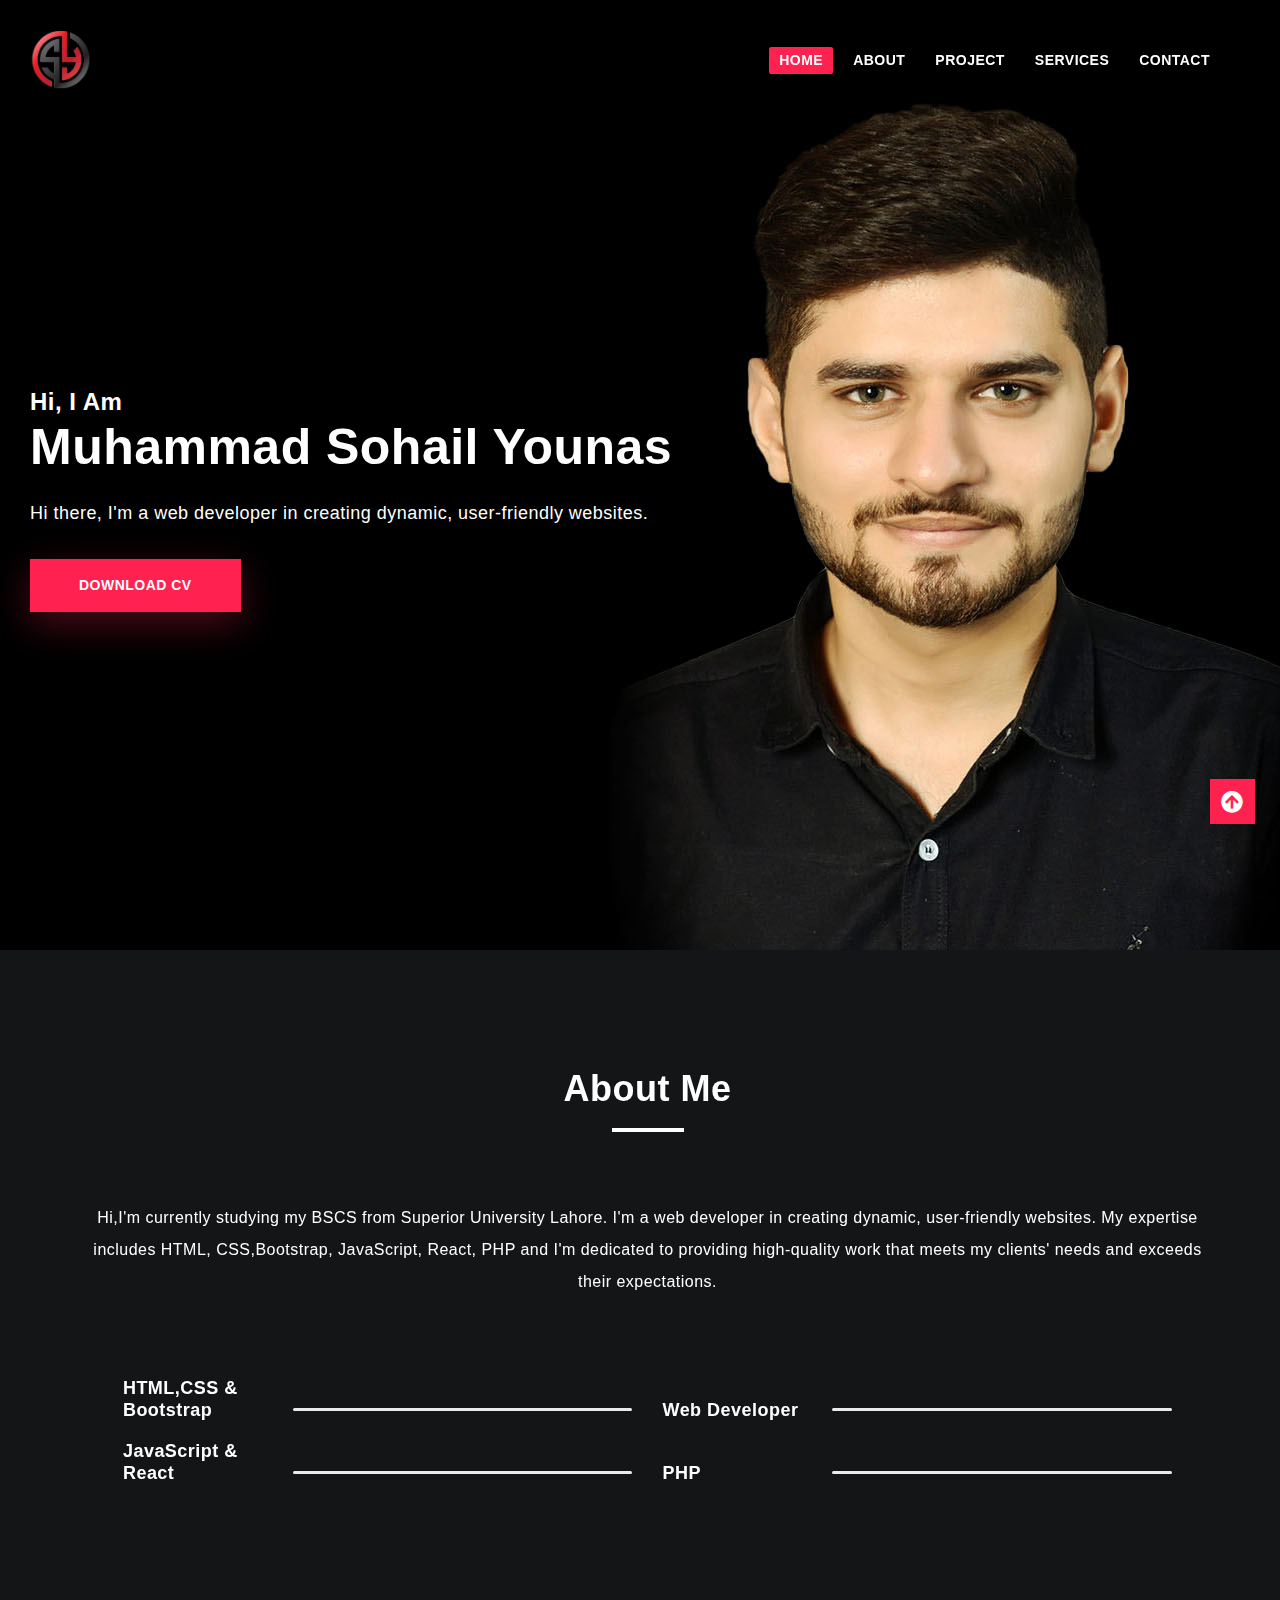
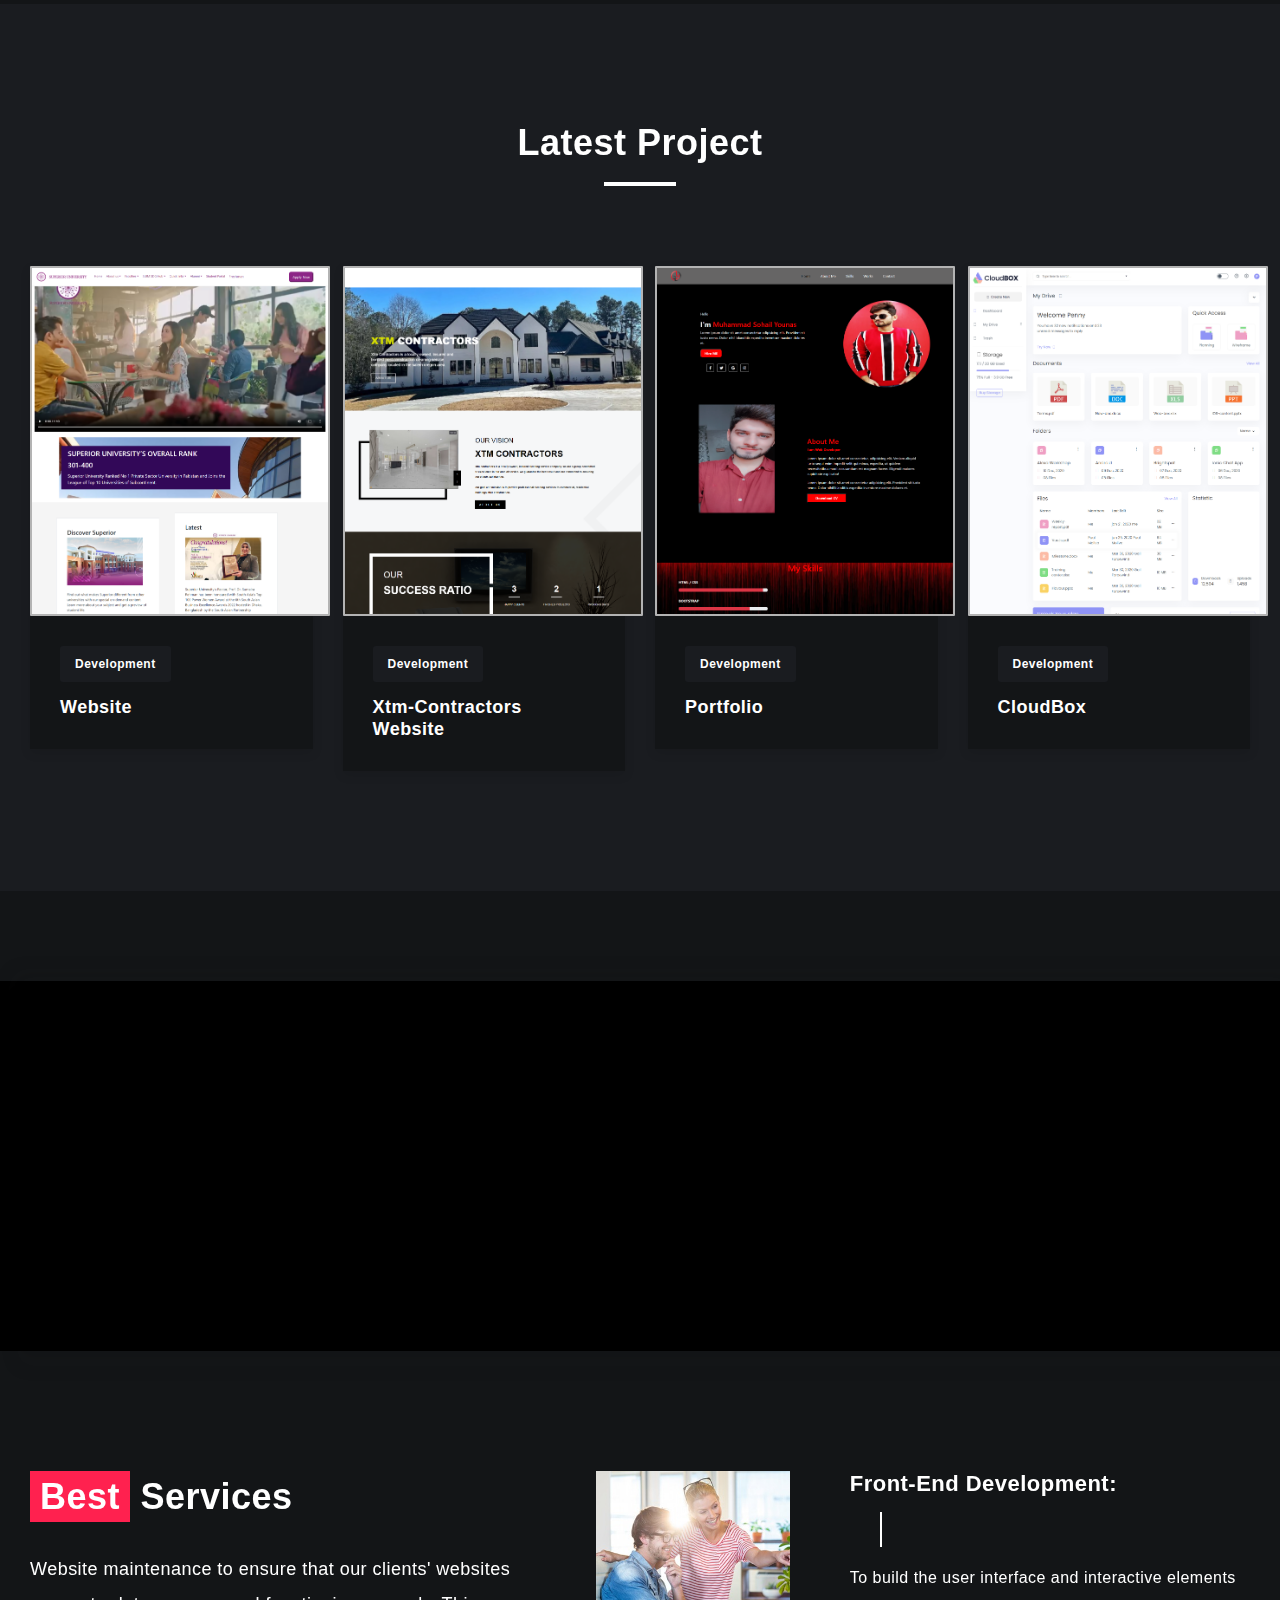
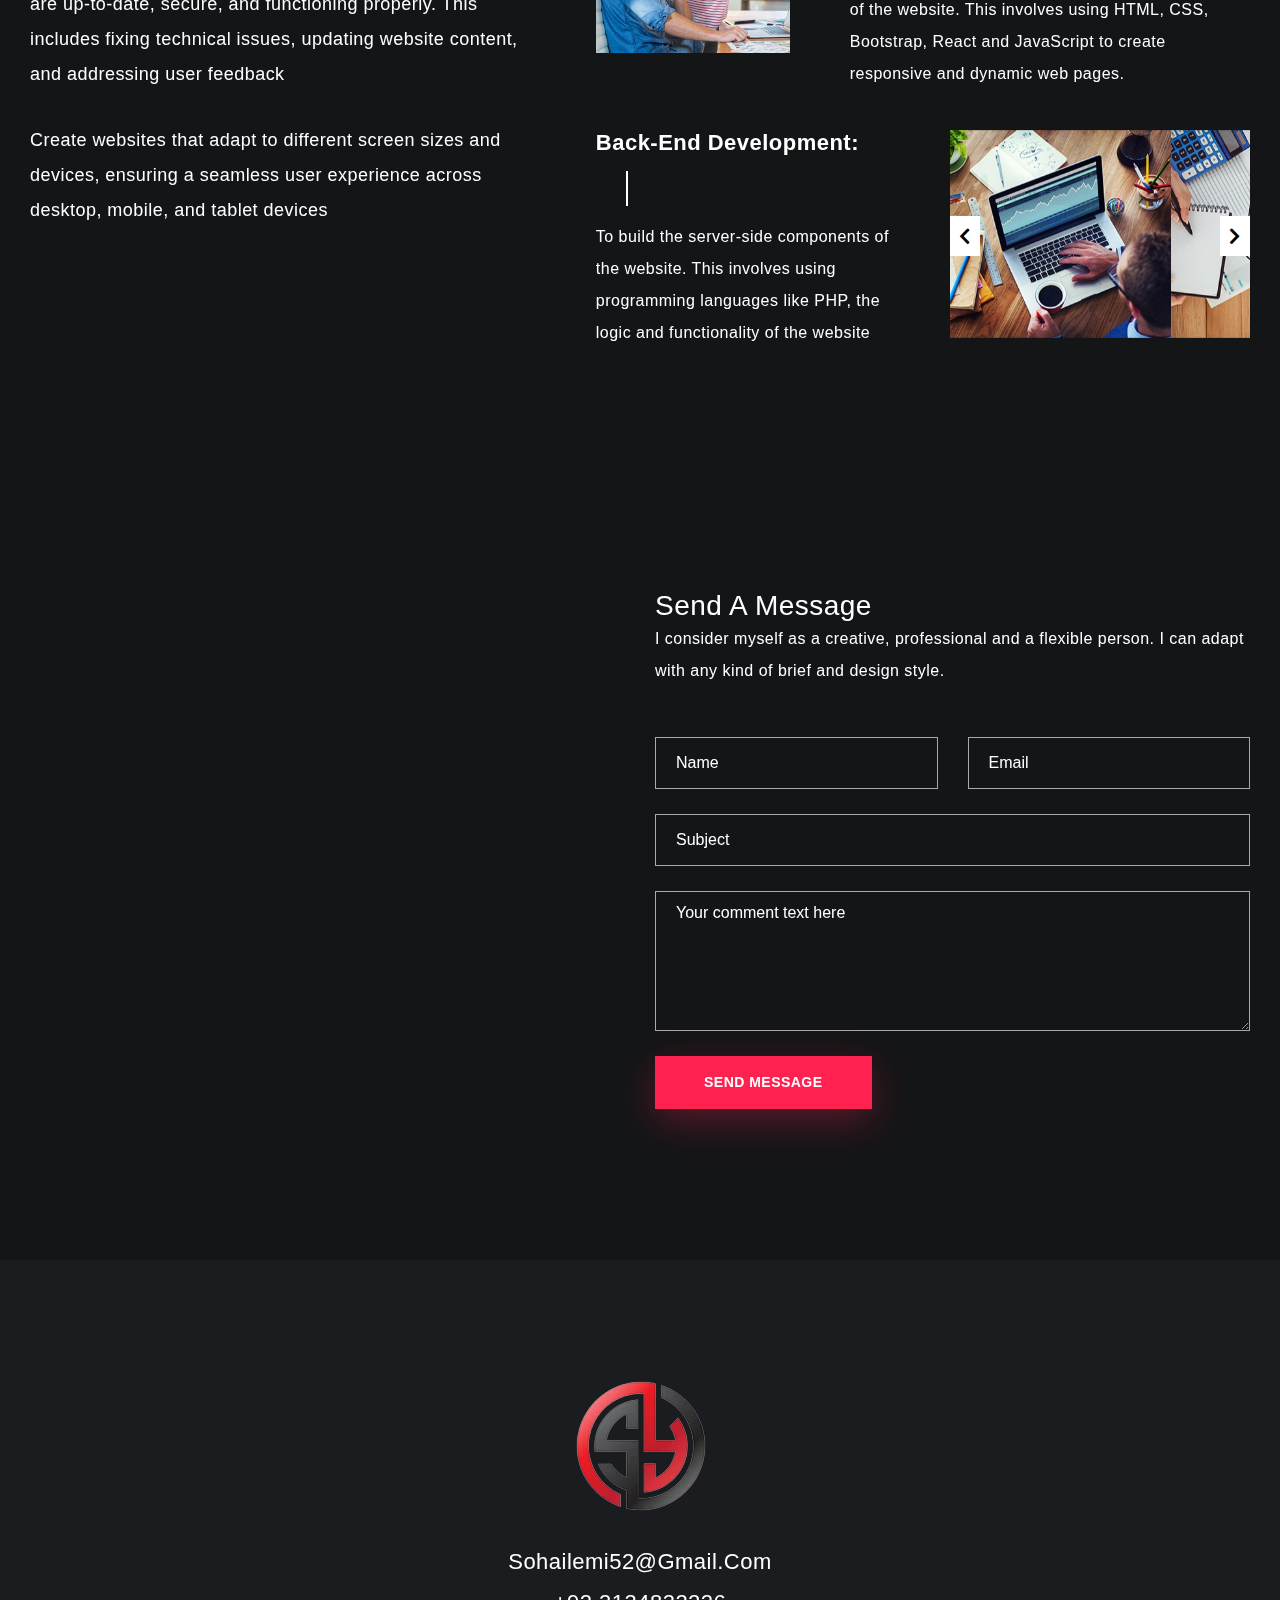
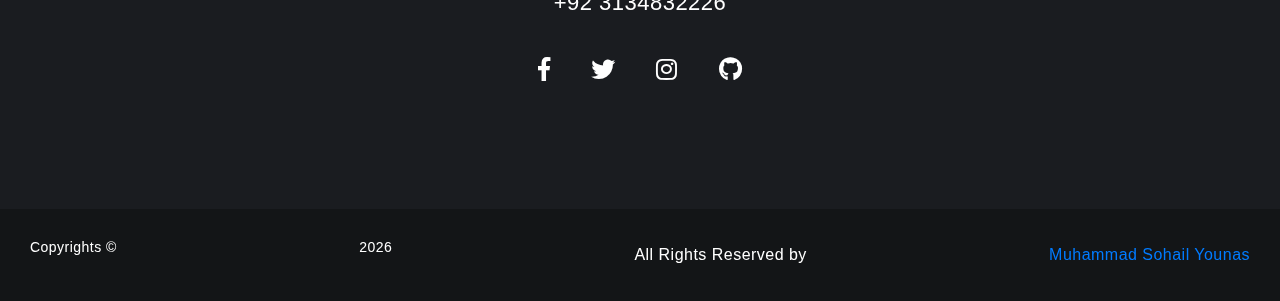
==== index.html @ c234af9c "Sohail" ====
<!DOCTYPE html>
<html lang="en">


<!-- Mirrored from regaltheme.com/tf/onepage/raza/raza/index.html by HTTrack Website Copier/3.x [XR&CO'2014], Sat, 25 Mar 2023 16:17:03 GMT -->

<head>
    <meta charset="UTF-8">
    <meta http-equiv="X-UA-Compatible" content="IE=edge">
    <title>Muhammad Sohail Younas</title>
    <meta name="author" content="iThemesLab">
    <meta name="description" content="">
    <meta name="viewport" content="width=device-width, initial-scale=1, shrink-to-fit=no">
    <!-- Favicons -->
    <link rel="shortcut icon" href="assets/favicon/logo3.png">
    <link rel="apple-touch-icon" href="assets/favicon/apple-icon-57x57.png">
    <link rel="apple-touch-icon" sizes="72x72" href="assets/favicon/apple-icon-72x72.png">
    <link rel="apple-touch-icon" sizes="114x114" href="assets/favicon/apple-icon-114x114.png">
    <link rel="apple-touch-icon" sizes="144x144" href="assets/favicon/apple-icon-144x144.png">

    <!--Bootstrap Css-->
    <link rel="stylesheet" href="assets/css/vendor/bootstrap.min.css">
    <!--Font-Awesome Css-->
    <link rel="stylesheet" href="assets/css/vendor/fontawesome-all.min.css">
    <!--Owl-Carousel Css-->
    <link rel="stylesheet" href="assets/css/vendor/owl.carousel.min.css">
    <!--Owl-Carousel Css-->
    <link rel="stylesheet" href="assets/css/vendor/venobox.css">
    <!--Animate Css-->
    <link rel="stylesheet" href="assets/css/vendor/animate.css">
    <!--Style Css-->
    <link rel="stylesheet" href="assets/css/style.css">

</head>

<body class="dark">

    <!-- preloader -->
    <div class="preloader">
        <div class='loader'>
            <div class='loader--dot'></div>
            <div class='loader--dot'></div>
            <div class='loader--dot'></div>
            <div class='loader--dot'></div>
            <div class='loader--dot'></div>
            <div class='loader--dot'></div>
            <div class='loader--text'></div>
        </div>
    </div>
    <!-- preloader -->

    <!--main-container-->
    <div class="main-container">

        <!-- /.header start -->
        <header class="header sticky-header">
            <div class="container container-wide">
                <div class="row">
                    <div class="d-flex flex-wrap align-items-center col-lg-12">

                        <div class="header-logo mr-auto order-1">
                            <a href="index.html"><img src="assets/images/logo/logo3.png" alt="emplate logo"></a>
                        </div>

                        <!-- <ul class="header-social header-social-2 order-2 order-lg-3">
                            <li><a href="#"><i class="fab fa-facebook-f"></i></a></li>
                            <li><a href="#"><i class="fab fa-behance"></i></a></li>
                            <li><a href="#"><i class="fab fa-twitter"></i></a></li>
                            <li><a href="#"><i class="fab fa-dribbble"></i></a></li>
                        </ul> -->

                        <nav class="main-nav order-3 order-lg-2">
                            <button class="mobile-nav-toggle d-block d-lg-none"><span>mobile toggle</span></button>
                            <ul>
                                <li><a href="#hero">Home</a></li>
                                <li><a href="#about">about</a></li>
                                <li><a href="#project">project</a></li>
                                <li><a href="#service">services</a></li>
                                <!-- <li><a href="#blog">blog</a></li> -->
                                <li><a href="#contact">contact</a></li>
                            </ul>
                        </nav>

                    </div>
                </div>
                <!--row end-->
            </div>
            <!-- container end -->
        </header>
        <!--header end-->

        <!--slider start-->
        <div id="hero" class="hero-section hero-section-two">
            <div class="container container-wide">
                <div class="hero-content-two">
                    <div class="hero-content-two-inner">
                        <h4>hi, i am</h4>
                        <h2 class="mb-20">Muhammad Sohail Younas</h2>
                        <p>Hi there, I'm a web developer in creating dynamic, user-friendly websites.</p>
                        <div class="btn-group">
                            <a class="btn" href="CV.pdf" title="" <i class="fa fa-download" download></i>Download CV</a>
                        </div>
                    </div>
                </div>
            </div>
        </div>
        <!--slider end-->

        <!-- progress section start -->
        <div id="about" class="about-section section-padding">
            <div class="container">
                <div class="row">
                    <div class="col-lg-12">
                        <div class="section-title-two center mb-50">
                            <div class="section-title-two-inner center">
                                <h3>about me</h3>
                                <hr>
                            </div>
                            <p class="mt-70 col-lg-11">Hi,I'm currently studying my BSCS from Superior University
                                Lahore. I'm a web developer in creating dynamic, user-friendly websites. My expertise
                                includes HTML, CSS,Bootstrap, JavaScript, React, PHP and I'm dedicated to providing high-quality work
                                that meets my clients' needs and exceeds their expectations.</p>
                        </div>
                    </div> <!-- col end -->
                </div><!--  row end -->
                <div class="row">
                    <div class="col-sm-12 offset-lg-1 col-lg-10">
                        <div class="progress-wrapper progress-wrapper-two row">
                            <div class="progress-block col-lg-6 col-12">
                                <h4 class="progress-header-title">HTML,CSS & Bootstrap</h4>
                                <div class="progress-item">
                                    <div class="progress">
                                        <div class="progress-bar wow fadeInLeftBig" role="progressbar"
                                            style="width: 95%;" data-wow-duration="1s" data-wow-delay="0.4s"
                                            aria-valuenow="95" aria-valuemin="0" aria-valuemax="100">
                                            <div class="percent-box"><span class="percentage"></span></div>
                                        </div>
                                    </div>
                                </div>
                            </div>
                            <div class="progress-block col-lg-6 col-12">
                                <h4 class="progress-header-title">web developer</h4>
                                <div class="progress-item">
                                    <div class="progress">
                                        <div class="progress-bar wow fadeInLeftBig" role="progressbar"
                                            style="width: 80%;" data-wow-duration="1s" data-wow-delay="0.4s"
                                            aria-valuenow="80" aria-valuemin="0" aria-valuemax="100">
                                            <div class="percent-box"><span class="percentage"></span></div>
                                        </div>
                                    </div>
                                </div>
                            </div>
                            <div class="progress-block col-lg-6 col-12">
                                <h4 class="progress-header-title">JavaScript & React </h4>
                                <div class="progress-item">
                                    <div class="progress">
                                        <div class="progress-bar wow fadeInLeftBig" role="progressbar"
                                            style="width: 75%;" data-wow-duration="1s" data-wow-delay="0.4s"
                                            aria-valuenow="75" aria-valuemin="0" aria-valuemax="100">
                                            <div class="percent-box"><span class="percentage"></span></div>
                                        </div>
                                    </div>
                                </div>
                            </div>
                            <div class="progress-block col-lg-6 col-12">
                                <h4 class="progress-header-title">PHP </h4>
                                <div class="progress-item">
                                    <div class="progress">
                                        <div class="progress-bar wow fadeInLeftBig" role="progressbar"
                                            style="width: 85%;" data-wow-duration="1s" data-wow-delay="0.4s"
                                            aria-valuenow="85" aria-valuemin="0" aria-valuemax="100">
                                            <div class="percent-box"><span class="percentage"></span></div>
                                        </div>
                                    </div>
                                </div>
                            </div>
                        </div>
                    </div> <!-- col end -->
                </div><!-- row end -->
            </div><!--  container end -->
        </div>
        <!-- progress section end -->

        <!-- project section start -->
        <div id="project" class="project-section section-padding bg-gray">
            <div class="container container-wide">
                <div class="row">
                    <div class="col-lg-12">
                        <div class="section-title-two center mb-80">
                            <div class="section-title-two-inner center">
                                <h3>latest project</h3>
                                <hr>
                            </div>
                        </div>
                    </div>
                    <!-- col end -->
                </div>
                <!--  row end -->
                <div class="project-wrapper row">
                    <div class="project col-xl-3 col-md-6 col-12">
                        <div class="project-inner">
                            <div class="project-image">
                                <img src="assets/images/project/4.png" alt="project img">
                            </div>
                            <div class="project-content">
                                <a class="tag" href="#project">development</a>
                                <h4 class="title"><a href="#project"> Website</a></h4>
                            </div>
                        </div>
                    </div>
                    <!-- col end -->
                    <div class="project col-xl-3 col-md-6 col-12">
                        <div class="project-inner">
                            <div class="project-image">
                                <img src="assets/images/project/1.png" alt="project img">
                            </div>
                            <div class="project-content">
                                <a class="tag" href="#project">development</a>
                                <h4 class="title"><a href="#project">Xtm-Contractors Website</a></h4>
                            </div>
                        </div>
                    </div>
                    <!-- col end -->
                    <div class="project col-xl-3 col-md-6 col-12">
                        <div class="project-inner">
                            <div class="project-image">
                                <img src="assets/images/project/3.png" alt="project img">
                            </div>
                            <div class="project-content">
                                <a class="tag" href="#project">development</a>
                                <h4 class="title"><a href="#project">Portfolio</a></h4>
                            </div>
                        </div>
                    </div>
                    <!-- col end -->
                    <div class="project col-xl-3 col-md-6 col-12">
                        <div class="project-inner">
                            <div class="project-image">
                                <img src="assets/images/project/2.png" alt="project img">
                            </div>
                            <div class="project-content">
                                <a class="tag" href="#project">development</a>
                                <h4 class="title"><a href="#project">CloudBox</a></h4>
                            </div>
                        </div>
                    </div>
                    <!-- col end -->
                </div>
                <!-- row end -->

                <!-- <div class="row">
                    <div class="col">
                        <div class="more-project-btn btn-group center">
                            <a class="btn" href="project-dark.html">view all work</a>
                        </div>
                    </div>
                </div> -->

            </div>
            <!-- container end -->
        </div>
        <!-- project section end -->

        <div class="section-full p-t140 bg-repeat " style="background-color: black;">
            <div class="container">
    
                <div class="content d-flex align-items-center justify-content-center">
                    <div class="container rounded">
                        <div class="rollers position-relative overflow-hidden">
                            <div class="start-roller"></div>
                            <div class="wrapper">
                                <!-- <div class="items-container roll-LL">
                                    <div class="item">
                                        <img src="images/rooms/a.png" alt="" class="company">
                                    </div>
                                    <div class="item">
                                        <img src="images/rooms/b.png" alt="" class="company">
                                    </div>
                                    <div class="item">
                                        <img src="images/rooms/c.png" alt="" class="company">
                                    </div>
                                    <div class="item">
                                        <img src="images/rooms/d.png" alt="" class="company">
                                    </div>
                                    <div class="item">
                                        <img src="images/rooms/g.png" alt="" class="company">
                                    </div>
                                    <div class="item">
                                        <img src="images/rooms/f.png" alt="" class="company">
                                    </div>
                                </div> -->
                                <marquee behavior="" direction="Right"><img width="200" src="images/rooms/a.png" alt="image"> <img width="200" src="images/rooms/b.png" alt="image"> <img width="200" src="images/rooms/c.png" alt="" class="company"><img width="200"  src="images/rooms/d.png" alt="" class="company"><img width="200" src="images/rooms/g.png" alt="" class="company"><img width="200" src="images/rooms/f.png" alt="" class="company"><img width="200" src="images/rooms/h.png" alt="" class="company"> <img width="200" src="images/rooms/i.png" alt="" class="company"></marquee>

                                <!-- <div class="items-container roll-RL">
                                    <div class="item">
                                        <img src="images/rooms/h.png" alt="" class="company">
                                    </div>
                                    <div class="item">
                                        <img src="images/rooms/i.png" alt="" class="company">
                                    </div>
                                    <div class="item">
                                        <img src="images/rooms/a.png" alt="" class="company">
                                    </div>
                                    <div class="item">
                                        <img src="images/rooms/b.png" alt="" class="company">
                                    </div>
                                    <div class="item">
                                        <img src="images/rooms/c.png" alt="" class="company">
                                    </div>
                                    <div class="item">
                                        <img src="images/rooms/d.png" alt="" class="company">
                                    </div>
                                </div> -->
                            </div>
    
                        </div>
                        <div class="end-roller"></div>
                    </div>
                </div>
            </div>
        </div> 
    

        <!-- service section start -->
        <div id="service" class="service-section section-padding">
            <div class="container container-wide">
                <div class="row">
                    <div class="col-lg-5 col-12">
                        <div class="sidebar">
                            <div class="section-title-one sidebar__inner">
                                <div class="section-title-one-inner">
                                    <h3><span>best</span> services</h3>
                                    <p> Website maintenance to ensure that our clients' websites are up-to-date, secure,
                                        and functioning properly. This includes fixing technical issues, updating
                                        website content, and addressing user feedback</p>
                                    <p> Create websites that adapt to different screen sizes and devices, ensuring a
                                        seamless user experience across desktop, mobile, and tablet devices</p>
                                    <!-- <div class="btn-group">
                                        <a class="btn" href="#">pricing plan</a>
                                    </div> -->
                                </div>
                            </div>
                        </div>
                    </div>
                    <!-- col end -->
                    <div class="col-lg-7 col-12">
                        <div class="service-wrapper row">
                            <div class="service col-12">
                                <div class="service-inner">
                                    <div class="service-image">
                                        <img src="assets/images/service/1.jpg" alt="service img">
                                    </div>
                                    <div class="service-content">
                                        <h4>Front-end development: </h4>
                                        <span class="service-bar"></span>
                                        <p>To build the user interface and interactive elements of the website. This
                                            involves using HTML, CSS, Bootstrap, React and JavaScript to create
                                            responsive and dynamic web pages.</p>
                                    </div>
                                </div>
                            </div>
                            <!-- service-item -->
                            <div class="service col-12">
                                <div class="service-inner">
                                    <div class="service-image">
                                        <div class="service-image-carousel owl-carousel">
                                            <img src="assets/images/service/2.jpg" alt="service img">
                                            <img src="assets/images/service/3.jpg" alt="service img">
                                        </div>
                                    </div>
                                    <div class="service-content">
                                        <h4>Back-end development:</h4>
                                        <span class="service-bar"></span>
                                        <p>To build the server-side components of the website. This involves using
                                            programming languages like PHP, the logic and functionality of the website
                                        </p>
                                    </div>
                                </div>
                            </div>
                            <!-- service-item -->
                            <!-- <div class="service col-12">
                                <div class="service-inner">
                                    <div class="service-image ">
                                        <img src="assets/images/service/3.jpg" alt="service img">
                                    </div>
                                    <div class="service-content">
                                        <h4>web development</h4>
                                        <span class="service-bar"></span>
                                        <p>Lorem Ipsum is simply dummy text printing and typesetting industry.dummy text ever since the. biye korte</p>
                                    </div>
                                </div>
                            </div> -->
                            <!-- service-item -->
                        </div>
                    </div>
                    <!-- col end -->
                </div>
                <!-- row end -->
            </div>
            <!-- container end -->
        </div>
        <!-- service section end -->





        <!-- blog section start -->
        <!-- <div id="blog" class="blog-section section-padding bg-gray">
            <div class="container">
                <div class="row">
                    <div class="col-lg-12">
                        <div class="section-title-two center">
                            <div class="section-title-two-inner">
                                <h3>my blog</h3>
                                <hr>
                            </div>
                        </div>
                    </div> -->
        <!-- col end -->
        <!-- </div> -->
        <!-- row end -->
        <!-- <div class="row">
                    <div class="blog-slider owl-carousel">
                        <div class="col">
                            <div class="blog-item">
                                <div class="blog-item_img">
                                    <a href="blog-details-dark.html"><img class="full-width" src="assets/images/blog/1.jpg" alt="blog img"></a>
                                </div>
                                <div class="blog-item_content">
                                    <p class="mb-10">July 29, 2018</p>
                                    <h4 class="mb-30"><a href="blog-details-dark.html">Many desktop publinshing package & web</a></h4>
                                    <a href="blog-details-dark.html">Read more</a>
                                </div>
                            </div>
                        </div> -->
        <!-- col end -->
        <!-- <div class="col">
                            <div class="blog-item">
                                <div class="blog-item_img">
                                    <a href="blog-details-dark.html"><img class="full-width" src="assets/images/blog/2.jpg" alt="blog img"></a>
                                </div>
                                <div class="blog-item_content">
                                    <p class="mb-10">March 19, 2018</p>
                                    <h4 class="mb-30"><a href="blog-details-dark.html">Importance of Colors in Res Web Design & Develop.</a></h4>
                                    <a href="blog-details-dark.html">Read more</a>
                                </div>
                            </div>
                        </div> -->
        <!-- col end -->
        <!-- <div class="col">
                            <div class="blog-item">
                                <div class="blog-item_img">
                                    <a href="blog-details-dark.html"><img class="full-width" src="assets/images/blog/3.jpg" alt="blog img"></a>
                                </div>
                                <div class="blog-item_content">
                                    <p class="mb-10">April 20, 2018</p>
                                    <h4 class="mb-30"><a href="blog-details-dark.html">The best time to purchase color contact lenses</a></h4>
                                    <a href="blog-details-dark.html">Read more</a>
                                </div>
                            </div>
                        </div> -->
        <!-- col end -->
        <!-- </div>
                </div> -->
        <!-- row end -->

        <!-- <div class="row">
                    <div class="col">
                        <div class="more-project-btn btn-group center">
                            <a class="btn" href="blog-dark.html">view all blog</a>
                        </div>
                    </div>
                </div>
            </div> -->
        <!-- container end -->
        <!-- </div> -->
        <!-- blog section end -->

        <!-- contact section start -->
        <div id="contact" class="contact-section section-padding">
            <div class="container container-wide">
                <div class="row mbn-30">
                    <div class="col-lg-5 col-12 mb-30">
                        <div class="google-map">
                            <div id="map" ><iframe
                                    src="https://www.google.com/maps/embed?pb=!1m18!1m12!1m3!1d108613.79943652671!2d73.9409461739162!3d31.71094400661841!2m3!1f0!2f0!3f0!3m2!1i1024!2i768!4f13.1!3m3!1m2!1s0x3918c28a688b5b1f%3A0x80b1b64a08cfde2!2sSheikhupura%2C%20Punjab%2C%20Pakistan!5e0!3m2!1sen!2s!4v1680511438714!5m2!1sen!2s"
                                    width="600" height="450" style="border:0;" allowfullscreen="" loading="lazy"
                                    referrerpolicy="no-referrer-when-downgrade"></iframe></div>
                        </div>
                    </div>
                    <!-- col end -->
                    <div class="col-lg-6 col-12 ml-auto mb-30">
                        <div class="contact-form">
                            <div class="contact-title">
                                <h3>send a message </h3>
                                <p>I consider myself as a creative, professional and a flexible person. I can adapt with
                                    any kind of brief and design style.</p>
                            </div>
                            <div class="contact-form">
                                <form action="#"  method="POST" >
                                    <div class="row">
                                        <div class="col-md-6 col-12">
                                            <div class="form-group">
                                                <input id="inputName" name="Name" type="text" placeholder="Name"
                                                    class="form-control" required data-error="Enter your name">
                                                <span class="help-block with-errors"></span>
                                            </div>
                                        </div>
                                        <div class="col-md-6 col-12">
                                            <div class="form-group">
                                                <input id="inputEmail" name="Email" type="text" placeholder="Email"
                                                    class="form-control" required data-error="Enter your email">
                                                <span class="help-block with-errors"></span>
                                            </div>
                                        </div>
                                    </div>
                                    <div class="row">
                                        <div class="col-md-12 col-12">
                                            <div class="form-group">
                                                <input id="inputSubject" name="Subject" type="text"
                                                    placeholder="Subject" class="form-control" required
                                                    data-error="Enter your subject">
                                                <span class="help-block with-errors"></span>
                                            </div>
                                        </div>
                                    </div>
                                    <div class="row">
                                        <div class="col-md-12 col-12">
                                            <div class="form-group">
                                                <textarea class="form-control" name="Message" id="inputMessage"
                                                    cols="10" rows="5" placeholder="Your comment text here" required
                                                    data-error="Enter your message with details"></textarea>
                                                <span class="help-block with-errors"></span>
                                            </div>
                                        </div>
                                    </div>
                                    <div class="row">
                                        <div class="col-md-12">
                                            <div class="text-left btn-group">
                                                <button type="button" class="btn" onclick="sendEmail()">send message</button>
                                            </div>
                                        </div>
                                        <!-- /.col -->
                                    </div>
                                    <!-- /.row -->
                                    <div class="row">
                                        <div class="col-md-12">
                                            <div id="msgalert" class="hidden"></div>
                                        </div>
                                        <!-- /.col -->
                                    </div>
                                    <!-- /.row -->
                                </form>
                            </div>
                        </div>
                    </div>
                    <!-- col end -->
                </div>
                <!-- row end -->
            </div>
        </div>
        <!-- contact section end -->

        <!-- footer section start -->
        <footer class="footer-section bg-dark-gray section-padding">
            <div class="container container-wide">
                <div class="row">
                    <div class="col-md-12">
                        <div class="footer-content">
                            <div class="footer-logo text-center">
                                <img src="assets/images/logo/logo3.png" alt="raza logo">
                            </div>
                            <div class="email-box">
                                <h4 class="text-center"><a href="#contact">Sohailemi52@gmail.com</a></h4>
                                <h4 class="text-center"><a href="#contact">+92 3134832226</a></h4>
                            </div>
                            <div class="footer-social text-center ">
                                <ul>
                                    <li><a href="https://www.facebook.com/sohail.younas.712?mibextid=ZbWKwL"><i class="fab fa-facebook-f"></i></a></li>
                                    <li><a href="#"><i class="fab fa-twitter"></i></a></li>
                                    <li><a href="https://instagram.com/sohail_younas1?igshid=ZGUzMzM3NWJiOQ=="><i class="fab fa-instagram"></i></a></li>
                                    <li><a href="https://github.com/Sohail2244"><i class="fab fa-github"></i></a></li>

                                </ul>
                            </div>
                        </div>
                    </div>
                </div>
            </div>
        </footer>
        <!-- copyright -->
        <div class="copyright bg-dark">
            <div class="container container-wide">
                <div class="row">
                    <div class="col-md-12">
                        <div class="copyright-content">
                            <h4>Copyrights ©<h4 id="myID"></h4>All Rights Reserved by <span><a
                                        href="index.html">Muhammad Sohail Younas</a></span> </h4>
                        </div>
                    </div>
                    <!--col end-->
                </div>
                <!--row end-->
            </div>
        </div>
        <!-- copyright -->
        <!-- footer section end -->

    </div>
    <!--main-container-->

    <!-- back to to btn start -->
    <div id="back-to-top"></div>
    <!-- back to to btn end -->
    <script>
        // Creating Date Object 
        var dateobj = new Date();

        // Year from the above object 
        // is being fetched using getFullYear() 
        var dateObject = dateobj.getFullYear();

        // Printing current year 
        document.getElementById("myID").innerHTML = + dateObject;
    </script>

    <!-- jquery latest version -->
    <script src="assets/js/vendor/jquery-3.3.1.min.js"></script>
    <!--Bootstrap Js-->
    <script src="assets/js/vendor/bootstrap.min.js"></script>
    <!--Nav Scroll Js-->
    <script src="assets/js/vendor/navscroll.min.js"></script>
    <!--Owl-Carousel Js-->
    <script src="assets/js/vendor/owl.carousel.min.js"></script>
    <!--Venobox js-->
    <script src="assets/js/vendor/venobox.min.js"></script>
    <!--sticky-sidebar js-->
    <script src="assets/js/vendor/resizeSensor.js"></script>
    <script src="assets/js/vendor/jquery.sticky-sidebar.js"></script>
    <!--Contact Js-->
    <script src="assets/js/vendor/contact.js"></script>
    <script src="assets/js/vendor/validator.min.js"></script>
    <!--Wow Js-->
    <script src="assets/js/vendor/wow.min.js"></script>
    <!--Map-->

    <!-- Template Main Js File -->
    <script src="assets/js/main.js"></script>
    <script src="https://smtpjs.com/v3/smtp.js"></script>
    <script>  
        function sendEmail() {
            let name = document.getElementById("inputName").value;
            let email = document.getElementById("inputEmail").value;
            let subject = document.getElementById("inputSubject").value;
            let message = document.getElementById("inputMessage").value;
            let body = "Name :" + name+ "<br> Email :" + email+ "<br> Subject :" + subject+ "<br> Message :" + message+ "<br>";
            console.log(body)
            Email.send({
                // SecureToken :"78e30b9b-c46f-4d16-a1de-3eeea94768de",
                Host : "smtp.elasticemail.com",
                Username : "bcsm-s20-066@superior.edu.pk",
                Password : "DD5D6741953559FA6ACB88C5F804916EF364",
                To :"sohailemi52@gmail.com",
                From :"bcsm-s20-066@superior.edu.pk",
                Subject :"This is the subject",
                Body : body
                }).then(
                 message =>alert(message)
                );
            }</script>


</body>


<!-- Mirrored from regaltheme.com/tf/onepage/raza/raza/index.html by HTTrack Website Copier/3.x [XR&CO'2014], Sat, 25 Mar 2023 16:17:29 GMT -->

</html>
---- assets/css/vendor/venobox.css ----
/* ------ venobox.css --------*/
.vbox-overlay *,
.vbox-overlay *:before,
.vbox-overlay *:after
{
    -webkit-box-sizing: border-box;
       -moz-box-sizing: border-box;
            box-sizing: border-box;

    -webkit-backface-visibility: hidden;
}
.vbox-overlay
{
    position: fixed;
    z-index: 1040;
    top: 0;
    right: 0;
    bottom: 0;
    left: 0;

    display: -webkit-flex;
    display:         flex;
    -webkit-align-items: center;
            align-items: center;
    -webkit-flex-direction: column;
            flex-direction: column;
    -webkit-justify-content: center;
            justify-content: center;

    -webkit-transform: translateZ(1000px);
            transform: translateZ(1000px);

    transform-style: preserve-3d;
}

/* ----- navigation ----- */
.vbox-title
{
    font-size: 12px;
    line-height: 28px;

    position: fixed;
    z-index: 1050;
    left: 0;

    display: none;
    float: left;
    overflow: hidden;

    width: 100%;
    height: 40px;
    padding: 6px 40px;

    text-align: center;
}
.vbox-close
{
    font-size: 24px;
    line-height: 1;

    position: fixed;
    z-index: 1050;
    top: -1px;
    right: 0;

    display: block;
    overflow: hidden;

    width: 50px;
    height: 40px;
    padding: 6px;

    cursor: pointer;
    text-align: center;

    background-position: 10px center;
}
.vbox-num
{
    font-size: 12px;
    line-height: 28px;

    position: fixed;
    z-index: 1050;
    left: 0;

    display: block;
    display: none;
    overflow: hidden;

    height: 40px;
    padding: 6px 10px;

    cursor: pointer;
}
/* ----- navigation ARROWS ----- */
.vbox-next,
.vbox-prev
{
    position: fixed;
    z-index: 1050;
    top: 50%;

    display: block;
    overflow: hidden;

    width: 45px;
    height: 45px;
    margin-top: -15px;

    cursor: pointer;
}
.vbox-next span,
.vbox-prev span
{
    position: relative;
    position: absolute;
    top: 8px;

    display: block;

    width: 20px;
    height: 20px;

    text-indent: -100px;

    border: 2px solid transparent;
    border-top-color: #b6b6b6;
    border-right-color: #b6b6b6;
}
.vbox-prev
{
    left: 15px;
}
.vbox-next
{
    right: 15px;
}
.vbox-prev span
{
    left: 10px;

    -webkit-transform: rotate(-135deg);
        -ms-transform: rotate(-135deg);
            transform: rotate(-135deg);
}
.vbox-next span
{
    right: 10px;

    -webkit-transform: rotate(45deg);
        -ms-transform: rotate(45deg);
            transform: rotate(45deg);
}
/* ------- inline window ------ */
.vbox-inline
{
    overflow: auto;

    width: 420px;
    height: 315px;
    height: 70vh;
    margin: 0 auto;
    padding: 10px;

    text-align: left;

    background: #fff;
}
/* ------- Video & iFrames window ------ */
.venoframe
{
    width: 100%;
    width: 100%;
    max-width: 100%;
    height: 260px;
    height: 70vh;

    border: none;
}
.venoframe.vbvid
{
    height: 260px;
}
@media (min-width: 768px)
{
    .venoframe,
    .vbox-inline
    {
        width: 90%;
        height: 360px;
        height: 70vh;
    }
    .venoframe.vbvid
    {
        width: 640px;
        height: 360px;
    }
}
@media (min-width: 992px)
{
    .venoframe,
    .vbox-inline
    {
        width: 80%;
        max-width: 1200px;
        height: 540px;
        height: 70vh;
    }
    .venoframe.vbvid
    {
        width: 960px;
        height: 540px;
    }
}
/* 
Please do NOT edit this part! 
or at least read this note: http://i.imgur.com/7C0ws9e.gif
*/
.vbox-open
{
    overflow: hidden;
}
.vbox-container
{
    position: absolute;
    z-index: 20;
    top: 0;
    right: 0;
    bottom: 0;
    left: 0;

    overflow-x: hidden;
    overflow-y: scroll;

    max-height: 100%;

            overflow-scrolling: touch;
    -webkit-overflow-scrolling: touch;
}

.vbox-content
{
    position: relative;

    float: left;
    overflow: hidden;

    width: 100%;
    padding: 20px 10px;

    text-align: center;
}
.vbox-container img
{
    max-width: 100%;
    height: auto;
}
.figlio
{
    max-width: 100%;

    text-align: initial;

    box-shadow: 0 0 12px rgba(0,0,0,.19), 0 6px 6px rgba(0,0,0,.23);
}
img.figlio
{
    -webkit-user-select: none;
       -moz-user-select: none;
            user-select: none;

     -khtml-user-select: none;
         -o-user-select: none;
}
.vbox-content.swipe-left
{
    margin-left: -200px !important;
}
.vbox-content.swipe-right
{
    margin-left: 200px !important;
}
.animated
{
    transition: margin 300ms ease-out;

    webkit-transition: margin 300ms ease-out;
}
.animate-in
{
    opacity: 1;
}
.animate-out
{
    opacity: 0;
}
/* ---------- preloader ----------
 * SPINKIT 
 * http://tobiasahlin.com/spinkit/
-------------------------------- */
.sk-double-bounce,
.sk-rotating-plane
{
    width: 40px;height: 40px;margin: 40px auto;
}.sk-rotating-plane
{-webkit-animation: sk-rotatePlane 1.2s infinite ease-in-out                                                ;animation: sk-rotatePlane 1.2s infinite ease-in-out;;

    background-color: #333;
}@-webkit-keyframes sk-rotatePlane
{
    0%
    {
        -webkit-transform: perspective(120px) rotateX(0) rotateY(0)                                ;transform: perspective(120px) rotateX(0) rotateY(0);
    }50%
    {
        -webkit-transform: perspective(120px) rotateX(-180.1deg) rotateY(0)                                ;transform: perspective(120px) rotateX(-180.1deg) rotateY(0);
    }100%
    {
        -webkit-transform: perspective(120px) rotateX(-180deg) rotateY(-179.9deg)                                ;transform: perspective(120px) rotateX(-180deg) rotateY(-179.9deg);
    }
}@keyframes sk-rotatePlane
{
    0%
    {
        -webkit-transform: perspective(120px) rotateX(0) rotateY(0)                                ;transform: perspective(120px) rotateX(0) rotateY(0);
    }50%
    {
        -webkit-transform: perspective(120px) rotateX(-180.1deg) rotateY(0)                                ;transform: perspective(120px) rotateX(-180.1deg) rotateY(0);
    }100%
    {
        -webkit-transform: perspective(120px) rotateX(-180deg) rotateY(-179.9deg)                                ;transform: perspective(120px) rotateX(-180deg) rotateY(-179.9deg);
    }
}.sk-double-bounce
{
    position: relative;
}.sk-double-bounce .sk-child
{position: absolute;top: 0;left: 0;

    width: 100%;height: 100%;-webkit-animation: sk-doubleBounce 2s infinite ease-in-out;animation: sk-doubleBounce 2s infinite ease-in-out;;opacity: .6;border-radius: 50%;background-color: #333;
}.sk-chasing-dots .sk-child,
.sk-spinner-pulse,
.sk-three-bounce .sk-child
{border-radius: 100%;;
    background-color: #333;
}.sk-double-bounce .sk-double-bounce2
{
    -webkit-animation-delay: -1s                        ;animation-delay: -1s;
}@-webkit-keyframes sk-doubleBounce
{
    0%,
    100%
    {
        -webkit-transform: scale(0)                                ;transform: scale(0);
    }50%
    {
        -webkit-transform: scale(1)                                ;transform: scale(1);
    }
}@keyframes sk-doubleBounce
{
    0%,
    100%
    {
        -webkit-transform: scale(0)                                ;transform: scale(0);
    }50%
    {
        -webkit-transform: scale(1)                                ;transform: scale(1);
    }
}.sk-wave
{font-size: 10px;;width: 50px;height: 40px;
    margin: 40px auto;text-align: center;
}.sk-wave .sk-rect
{display: inline-block;width: 6px;height: 100%;-webkit-animation: sk-waveStretchDelay 1.2s infinite ease-in-out;animation: sk-waveStretchDelay 1.2s infinite ease-in-out;;

    background-color: #333;
}.sk-wave .sk-rect1
{
    -webkit-animation-delay: -1.2s                        ;animation-delay: -1.2s;
}.sk-wave .sk-rect2
{
    -webkit-animation-delay: -1.1s                        ;animation-delay: -1.1s;
}.sk-wave .sk-rect3
{
    -webkit-animation-delay: -1s                        ;animation-delay: -1s;
}.sk-wave .sk-rect4
{
    -webkit-animation-delay: -.9s                        ;animation-delay: -.9s;
}.sk-wave .sk-rect5
{
    -webkit-animation-delay: -.8s                        ;animation-delay: -.8s;
}@-webkit-keyframes sk-waveStretchDelay
{
    0%,
    100%,
    40%
    {
        -webkit-transform: scaleY(.4)                                ;transform: scaleY(.4);
    }20%
    {
        -webkit-transform: scaleY(1)                                ;transform: scaleY(1);
    }
}@keyframes sk-waveStretchDelay
{
    0%,
    100%,
    40%
    {
        -webkit-transform: scaleY(.4)                                ;transform: scaleY(.4);
    }20%
    {
        -webkit-transform: scaleY(1)                                ;transform: scaleY(1);
    }
}.sk-wandering-cubes
{position: relative;;width: 40px;height: 40px;
    margin: 40px auto;
}.sk-wandering-cubes .sk-cube
{position: absolute;top: 0;left: 0;width: 10px;height: 10px;-webkit-animation: sk-wanderingCube 1.8s ease-in-out -1.8s infinite both;animation: sk-wanderingCube 1.8s ease-in-out -1.8s infinite both;;

    background-color: #333;
}.sk-chasing-dots,
.sk-spinner-pulse
{
    width: 40px;height: 40px;margin: 40px auto;
}.sk-wandering-cubes .sk-cube2
{
    -webkit-animation-delay: -.9s                        ;animation-delay: -.9s;
}@-webkit-keyframes sk-wanderingCube
{
    0%
    {
        -webkit-transform: rotate(0)                                ;transform: rotate(0);
    }25%
    {
        -webkit-transform: translateX(30px) rotate(-90deg) scale(.5)                                ;transform: translateX(30px) rotate(-90deg) scale(.5);
    }50%
    {
        -webkit-transform: translateX(30px) translateY(30px) rotate(-179deg)                                ;transform: translateX(30px) translateY(30px) rotate(-179deg);
    }50.1%
    {
        -webkit-transform: translateX(30px) translateY(30px) rotate(-180deg)                                ;transform: translateX(30px) translateY(30px) rotate(-180deg);
    }75%
    {
        -webkit-transform: translateX(0) translateY(30px) rotate(-270deg) scale(.5)                                ;transform: translateX(0) translateY(30px) rotate(-270deg) scale(.5);
    }100%
    {
        -webkit-transform: rotate(-360deg)                                ;transform: rotate(-360deg);
    }
}@keyframes sk-wanderingCube
{
    0%
    {
        -webkit-transform: rotate(0)                                ;transform: rotate(0);
    }25%
    {
        -webkit-transform: translateX(30px) rotate(-90deg) scale(.5)                                ;transform: translateX(30px) rotate(-90deg) scale(.5);
    }50%
    {
        -webkit-transform: translateX(30px) translateY(30px) rotate(-179deg)                                ;transform: translateX(30px) translateY(30px) rotate(-179deg);
    }50.1%
    {
        -webkit-transform: translateX(30px) translateY(30px) rotate(-180deg)                                ;transform: translateX(30px) translateY(30px) rotate(-180deg);
    }75%
    {
        -webkit-transform: translateX(0) translateY(30px) rotate(-270deg) scale(.5)                                ;transform: translateX(0) translateY(30px) rotate(-270deg) scale(.5);
    }100%
    {
        -webkit-transform: rotate(-360deg)                                ;transform: rotate(-360deg);
    }
}.sk-spinner-pulse
{
    -webkit-animation: sk-pulseScaleOut 1s infinite ease-in-out                        ;animation: sk-pulseScaleOut 1s infinite ease-in-out;
}@-webkit-keyframes sk-pulseScaleOut
{
    0%
    {
        -webkit-transform: scale(0)                                ;transform: scale(0);
    }100%
    {
        -webkit-transform: scale(1)                                                                ;transform: scale(1);opacity: 0;
    }
}@keyframes sk-pulseScaleOut
{
    0%
    {
        -webkit-transform: scale(0)                                ;transform: scale(0);
    }100%
    {
        -webkit-transform: scale(1)                                                                ;transform: scale(1);opacity: 0;
    }
}.sk-chasing-dots
{
    position: relative;-webkit-animation: sk-chasingDotsRotate 2s infinite linear;animation: sk-chasingDotsRotate 2s infinite linear;;text-align: center;
}.sk-chasing-dots .sk-child
{position: absolute;top: 0;display: inline-block;

    width: 60%;height: 60%;-webkit-animation: sk-chasingDotsBounce 2s infinite ease-in-out;animation: sk-chasingDotsBounce 2s infinite ease-in-out;
}.sk-chasing-dots .sk-dot2
{
    top: auto;bottom: 0;-webkit-animation-delay: -1s;animation-delay: -1s;
}@-webkit-keyframes sk-chasingDotsRotate
{
    100%
    {
        -webkit-transform: rotate(360deg)                                ;transform: rotate(360deg);
    }
}@keyframes sk-chasingDotsRotate
{
    100%
    {
        -webkit-transform: rotate(360deg)                                ;transform: rotate(360deg);
    }
}@-webkit-keyframes sk-chasingDotsBounce
{
    0%,
    100%
    {
        -webkit-transform: scale(0)                                ;transform: scale(0);
    }50%
    {
        -webkit-transform: scale(1)                                ;transform: scale(1);
    }
}@keyframes sk-chasingDotsBounce
{
    0%,
    100%
    {
        -webkit-transform: scale(0)                                ;transform: scale(0);
    }50%
    {
        -webkit-transform: scale(1)                                ;transform: scale(1);
    }
}.sk-three-bounce
{width: 80px;
    margin: 40px auto;text-align: center;
}.sk-three-bounce .sk-child
{display: inline-block;

    width: 20px;height: 20px;-webkit-animation: sk-three-bounce 1.4s ease-in-out 0s infinite both;animation: sk-three-bounce 1.4s ease-in-out 0s infinite both;
}.sk-circle .sk-child:before,
.sk-fading-circle .sk-circle:before
{
    display: block;content: '';border-radius: 100%;background-color: #333;
}.sk-three-bounce .sk-bounce1
{
    -webkit-animation-delay: -.32s                        ;animation-delay: -.32s;
}.sk-three-bounce .sk-bounce2
{
    -webkit-animation-delay: -.16s                        ;animation-delay: -.16s;
}@-webkit-keyframes sk-three-bounce
{
    0%,
    100%,
    80%
    {
        -webkit-transform: scale(0)                                ;transform: scale(0);
    }40%
    {
        -webkit-transform: scale(1)                                ;transform: scale(1);
    }
}@keyframes sk-three-bounce
{
    0%,
    100%,
    80%
    {
        -webkit-transform: scale(0)                                ;transform: scale(0);
    }40%
    {
        -webkit-transform: scale(1)                                ;transform: scale(1);
    }
}.sk-circle
{position: relative;;width: 40px;height: 40px;
    margin: 40px auto;
}.sk-circle .sk-child
{position: absolute;top: 0;;left: 0;

    width: 100%;height: 100%;
}.sk-circle .sk-child:before
{width: 15%;height: 15%;
    margin: 0 auto;-webkit-animation: sk-circleBounceDelay 1.2s infinite ease-in-out both;animation: sk-circleBounceDelay 1.2s infinite ease-in-out both;
}.sk-circle .sk-circle2
{
    -webkit-transform: rotate(30deg)                                ;-ms-transform: rotate(30deg);transform: rotate(30deg);
}.sk-circle .sk-circle3
{
    -webkit-transform: rotate(60deg)                                ;-ms-transform: rotate(60deg);transform: rotate(60deg);
}.sk-circle .sk-circle4
{
    -webkit-transform: rotate(90deg)                                ;-ms-transform: rotate(90deg);transform: rotate(90deg);
}.sk-circle .sk-circle5
{
    -webkit-transform: rotate(120deg)                                ;-ms-transform: rotate(120deg);transform: rotate(120deg);
}.sk-circle .sk-circle6
{
    -webkit-transform: rotate(150deg)                                ;-ms-transform: rotate(150deg);transform: rotate(150deg);
}.sk-circle .sk-circle7
{
    -webkit-transform: rotate(180deg)                                ;-ms-transform: rotate(180deg);transform: rotate(180deg);
}.sk-circle .sk-circle8
{
    -webkit-transform: rotate(210deg)                                ;-ms-transform: rotate(210deg);transform: rotate(210deg);
}.sk-circle .sk-circle9
{
    -webkit-transform: rotate(240deg)                                ;-ms-transform: rotate(240deg);transform: rotate(240deg);
}.sk-circle .sk-circle10
{
    -webkit-transform: rotate(270deg)                                ;-ms-transform: rotate(270deg);transform: rotate(270deg);
}.sk-circle .sk-circle11
{
    -webkit-transform: rotate(300deg)                                ;-ms-transform: rotate(300deg);transform: rotate(300deg);
}.sk-circle .sk-circle12
{
    -webkit-transform: rotate(330deg)                                ;-ms-transform: rotate(330deg);transform: rotate(330deg);
}.sk-circle .sk-circle2:before
{
    -webkit-animation-delay: -1.1s                        ;animation-delay: -1.1s;
}.sk-circle .sk-circle3:before
{
    -webkit-animation-delay: -1s                        ;animation-delay: -1s;
}.sk-circle .sk-circle4:before
{
    -webkit-animation-delay: -.9s                        ;animation-delay: -.9s;
}.sk-circle .sk-circle5:before
{
    -webkit-animation-delay: -.8s                        ;animation-delay: -.8s;
}.sk-circle .sk-circle6:before
{
    -webkit-animation-delay: -.7s                        ;animation-delay: -.7s;
}.sk-circle .sk-circle7:before
{
    -webkit-animation-delay: -.6s                        ;animation-delay: -.6s;
}.sk-circle .sk-circle8:before
{
    -webkit-animation-delay: -.5s                        ;animation-delay: -.5s;
}.sk-circle .sk-circle9:before
{
    -webkit-animation-delay: -.4s                        ;animation-delay: -.4s;
}.sk-circle .sk-circle10:before
{
    -webkit-animation-delay: -.3s                        ;animation-delay: -.3s;
}.sk-circle .sk-circle11:before
{
    -webkit-animation-delay: -.2s                        ;animation-delay: -.2s;
}.sk-circle .sk-circle12:before
{
    -webkit-animation-delay: -.1s                        ;animation-delay: -.1s;
}@-webkit-keyframes sk-circleBounceDelay
{
    0%,
    100%,
    80%
    {
        -webkit-transform: scale(0)                                ;transform: scale(0);
    }40%
    {
        -webkit-transform: scale(1)                                ;transform: scale(1);
    }
}@keyframes sk-circleBounceDelay
{
    0%,
    100%,
    80%
    {
        -webkit-transform: scale(0)                                ;transform: scale(0);
    }40%
    {
        -webkit-transform: scale(1)                                ;transform: scale(1);
    }
}.sk-cube-grid
{
    width: 40px;height: 40px;margin: 40px auto;
}.sk-cube-grid .sk-cube
{float: left;

    width: 33.33%;height: 33.33%;-webkit-animation: sk-cubeGridScaleDelay 1.3s infinite ease-in-out;animation: sk-cubeGridScaleDelay 1.3s infinite ease-in-out;;background-color: #333;
}.sk-cube-grid .sk-cube1
{
    -webkit-animation-delay: .2s                        ;animation-delay: .2s;
}.sk-cube-grid .sk-cube2
{
    -webkit-animation-delay: .3s                        ;animation-delay: .3s;
}.sk-cube-grid .sk-cube3
{
    -webkit-animation-delay: .4s                        ;animation-delay: .4s;
}.sk-cube-grid .sk-cube4
{
    -webkit-animation-delay: .1s                        ;animation-delay: .1s;
}.sk-cube-grid .sk-cube5
{
    -webkit-animation-delay: .2s                        ;animation-delay: .2s;
}.sk-cube-grid .sk-cube6
{
    -webkit-animation-delay: .3s                        ;animation-delay: .3s;
}.sk-cube-grid .sk-cube7
{
    -webkit-animation-delay: 0ms                        ;animation-delay: 0ms;
}.sk-cube-grid .sk-cube8
{
    -webkit-animation-delay: .1s                        ;animation-delay: .1s;
}.sk-cube-grid .sk-cube9
{
    -webkit-animation-delay: .2s                        ;animation-delay: .2s;
}@-webkit-keyframes sk-cubeGridScaleDelay
{
    0%,
    100%,
    70%
    {
        -webkit-transform: scale3D(1,1,1)                                ;transform: scale3D(1,1,1);
    }35%
    {
        -webkit-transform: scale3D(0,0,1)                                ;transform: scale3D(0,0,1);
    }
}@keyframes sk-cubeGridScaleDelay
{
    0%,
    100%,
    70%
    {
        -webkit-transform: scale3D(1,1,1)                                ;transform: scale3D(1,1,1);
    }35%
    {
        -webkit-transform: scale3D(0,0,1)                                ;transform: scale3D(0,0,1);
    }
}.sk-fading-circle
{position: relative;;width: 40px;height: 40px;
    margin: 40px auto;
}.sk-fading-circle .sk-circle
{position: absolute;top: 0;;left: 0;

    width: 100%;height: 100%;
}.sk-fading-circle .sk-circle:before
{width: 15%;height: 15%;
    margin: 0 auto;-webkit-animation: sk-circleFadeDelay 1.2s infinite ease-in-out both;animation: sk-circleFadeDelay 1.2s infinite ease-in-out both;
}.sk-fading-circle .sk-circle2
{
    -webkit-transform: rotate(30deg)                                ;-ms-transform: rotate(30deg);transform: rotate(30deg);
}.sk-fading-circle .sk-circle3
{
    -webkit-transform: rotate(60deg)                                ;-ms-transform: rotate(60deg);transform: rotate(60deg);
}.sk-fading-circle .sk-circle4
{
    -webkit-transform: rotate(90deg)                                ;-ms-transform: rotate(90deg);transform: rotate(90deg);
}.sk-fading-circle .sk-circle5
{
    -webkit-transform: rotate(120deg)                                ;-ms-transform: rotate(120deg);transform: rotate(120deg);
}.sk-fading-circle .sk-circle6
{
    -webkit-transform: rotate(150deg)                                ;-ms-transform: rotate(150deg);transform: rotate(150deg);
}.sk-fading-circle .sk-circle7
{
    -webkit-transform: rotate(180deg)                                ;-ms-transform: rotate(180deg);transform: rotate(180deg);
}.sk-fading-circle .sk-circle8
{
    -webkit-transform: rotate(210deg)                                ;-ms-transform: rotate(210deg);transform: rotate(210deg);
}.sk-fading-circle .sk-circle9
{
    -webkit-transform: rotate(240deg)                                ;-ms-transform: rotate(240deg);transform: rotate(240deg);
}.sk-fading-circle .sk-circle10
{
    -webkit-transform: rotate(270deg)                                ;-ms-transform: rotate(270deg);transform: rotate(270deg);
}.sk-fading-circle .sk-circle11
{
    -webkit-transform: rotate(300deg)                                ;-ms-transform: rotate(300deg);transform: rotate(300deg);
}.sk-fading-circle .sk-circle12
{
    -webkit-transform: rotate(330deg)                                ;-ms-transform: rotate(330deg);transform: rotate(330deg);
}.sk-fading-circle .sk-circle2:before
{
    -webkit-animation-delay: -1.1s                        ;animation-delay: -1.1s;
}.sk-fading-circle .sk-circle3:before
{
    -webkit-animation-delay: -1s                        ;animation-delay: -1s;
}.sk-fading-circle .sk-circle4:before
{
    -webkit-animation-delay: -.9s                        ;animation-delay: -.9s;
}.sk-fading-circle .sk-circle5:before
{
    -webkit-animation-delay: -.8s                        ;animation-delay: -.8s;
}.sk-fading-circle .sk-circle6:before
{
    -webkit-animation-delay: -.7s                        ;animation-delay: -.7s;
}.sk-fading-circle .sk-circle7:before
{
    -webkit-animation-delay: -.6s                        ;animation-delay: -.6s;
}.sk-fading-circle .sk-circle8:before
{
    -webkit-animation-delay: -.5s                        ;animation-delay: -.5s;
}.sk-fading-circle .sk-circle9:before
{
    -webkit-animation-delay: -.4s                        ;animation-delay: -.4s;
}.sk-fading-circle .sk-circle10:before
{
    -webkit-animation-delay: -.3s                        ;animation-delay: -.3s;
}.sk-fading-circle .sk-circle11:before
{
    -webkit-animation-delay: -.2s                        ;animation-delay: -.2s;
}.sk-fading-circle .sk-circle12:before
{
    -webkit-animation-delay: -.1s                        ;animation-delay: -.1s;
}@-webkit-keyframes sk-circleFadeDelay
{
    0%,
    100%,
    39%
    {
        opacity: 0;
    }40%
    {
        opacity: 1;
    }
}@keyframes sk-circleFadeDelay
{
    0%,
    100%,
    39%
    {
        opacity: 0;
    }40%
    {
        opacity: 1;
    }
}.sk-folding-cube
{position: relative;width: 40px;height: 40px;
    margin: 40px auto;-webkit-transform: rotateZ(45deg);transform: rotateZ(45deg);
}.sk-folding-cube .sk-cube
{position: relative;

    float: left;width: 50%;height: 50%;-webkit-transform: scale(1.1);-ms-transform: scale(1.1);transform: scale(1.1);
}.sk-folding-cube .sk-cube:before
{position: absolute;top: 0;left: 0;width: 100%;height: 100%;

    content: '';-webkit-transform-origin: 100% 100%;-ms-transform-origin: 100% 100%;transform-origin: 100% 100%;;-webkit-animation: sk-foldCubeAngle 2.4s infinite linear both;animation: sk-foldCubeAngle 2.4s infinite linear both;background-color: #333;
}.sk-folding-cube .sk-cube2
{
    -webkit-transform: scale(1.1) rotateZ(90deg)                        ;transform: scale(1.1) rotateZ(90deg);
}.sk-folding-cube .sk-cube3
{
    -webkit-transform: scale(1.1) rotateZ(180deg)                        ;transform: scale(1.1) rotateZ(180deg);
}.sk-folding-cube .sk-cube4
{
    -webkit-transform: scale(1.1) rotateZ(270deg)                        ;transform: scale(1.1) rotateZ(270deg);
}.sk-folding-cube .sk-cube2:before
{
    -webkit-animation-delay: .3s                        ;animation-delay: .3s;
}.sk-folding-cube .sk-cube3:before
{
    -webkit-animation-delay: .6s                        ;animation-delay: .6s;
}.sk-folding-cube .sk-cube4:before
{
    -webkit-animation-delay: .9s                        ;animation-delay: .9s;
}@-webkit-keyframes sk-foldCubeAngle
{
    0%,
    10%
    {
        -webkit-transform: perspective(140px) rotateX(-180deg)                                                                ;transform: perspective(140px) rotateX(-180deg);opacity: 0;
    }25%,
    75%
    {
        -webkit-transform: perspective(140px) rotateX(0)                                                                ;transform: perspective(140px) rotateX(0);opacity: 1;
    }100%,
    90%
    {
        -webkit-transform: perspective(140px) rotateY(180deg)                                                                ;transform: perspective(140px) rotateY(180deg);opacity: 0;
    }
}@keyframes sk-foldCubeAngle
{
    0%,
    10%
    {
        -webkit-transform: perspective(140px) rotateX(-180deg)                                                                ;transform: perspective(140px) rotateX(-180deg);opacity: 0;
    }25%,
    75%
    {
        -webkit-transform: perspective(140px) rotateX(0)                                                                ;transform: perspective(140px) rotateX(0);opacity: 1;
    }100%,
    90%
    {
        -webkit-transform: perspective(140px) rotateY(180deg)                                                                ;transform: perspective(140px) rotateY(180deg);opacity: 0;
    }
}
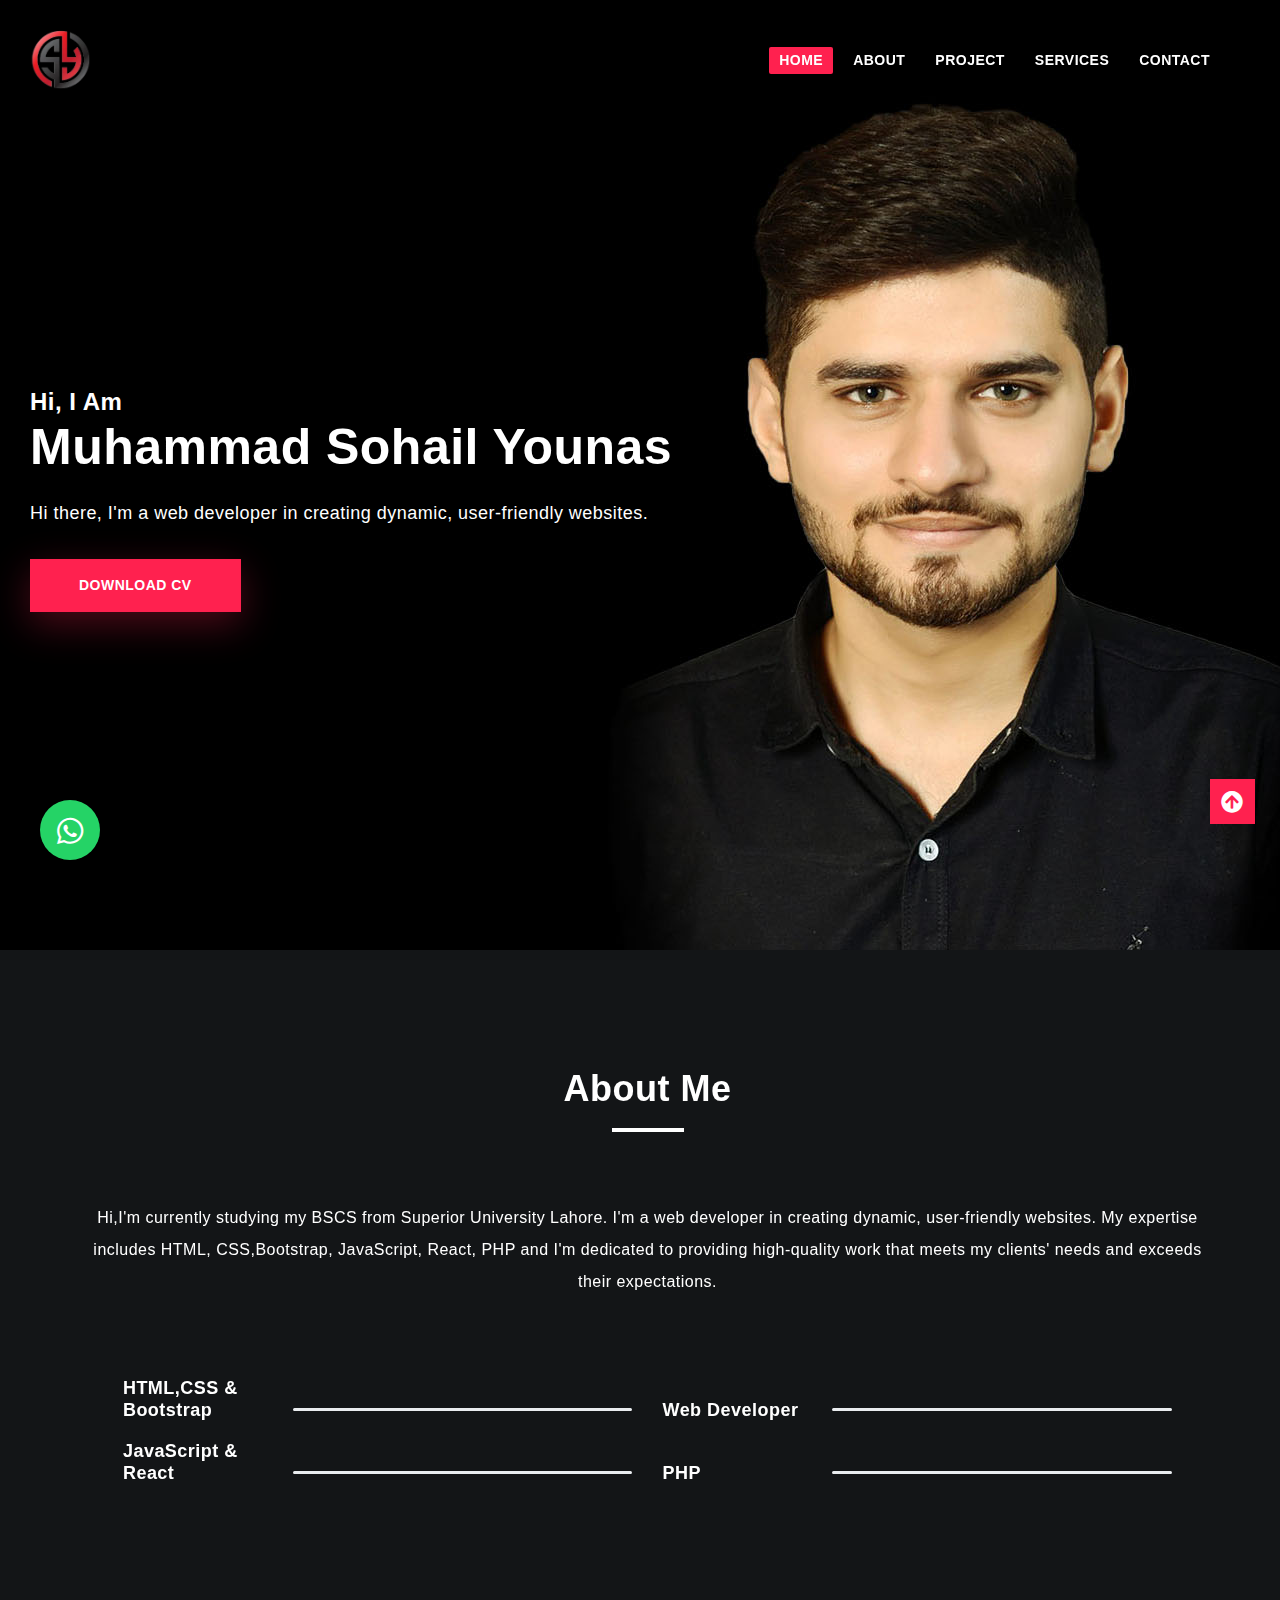
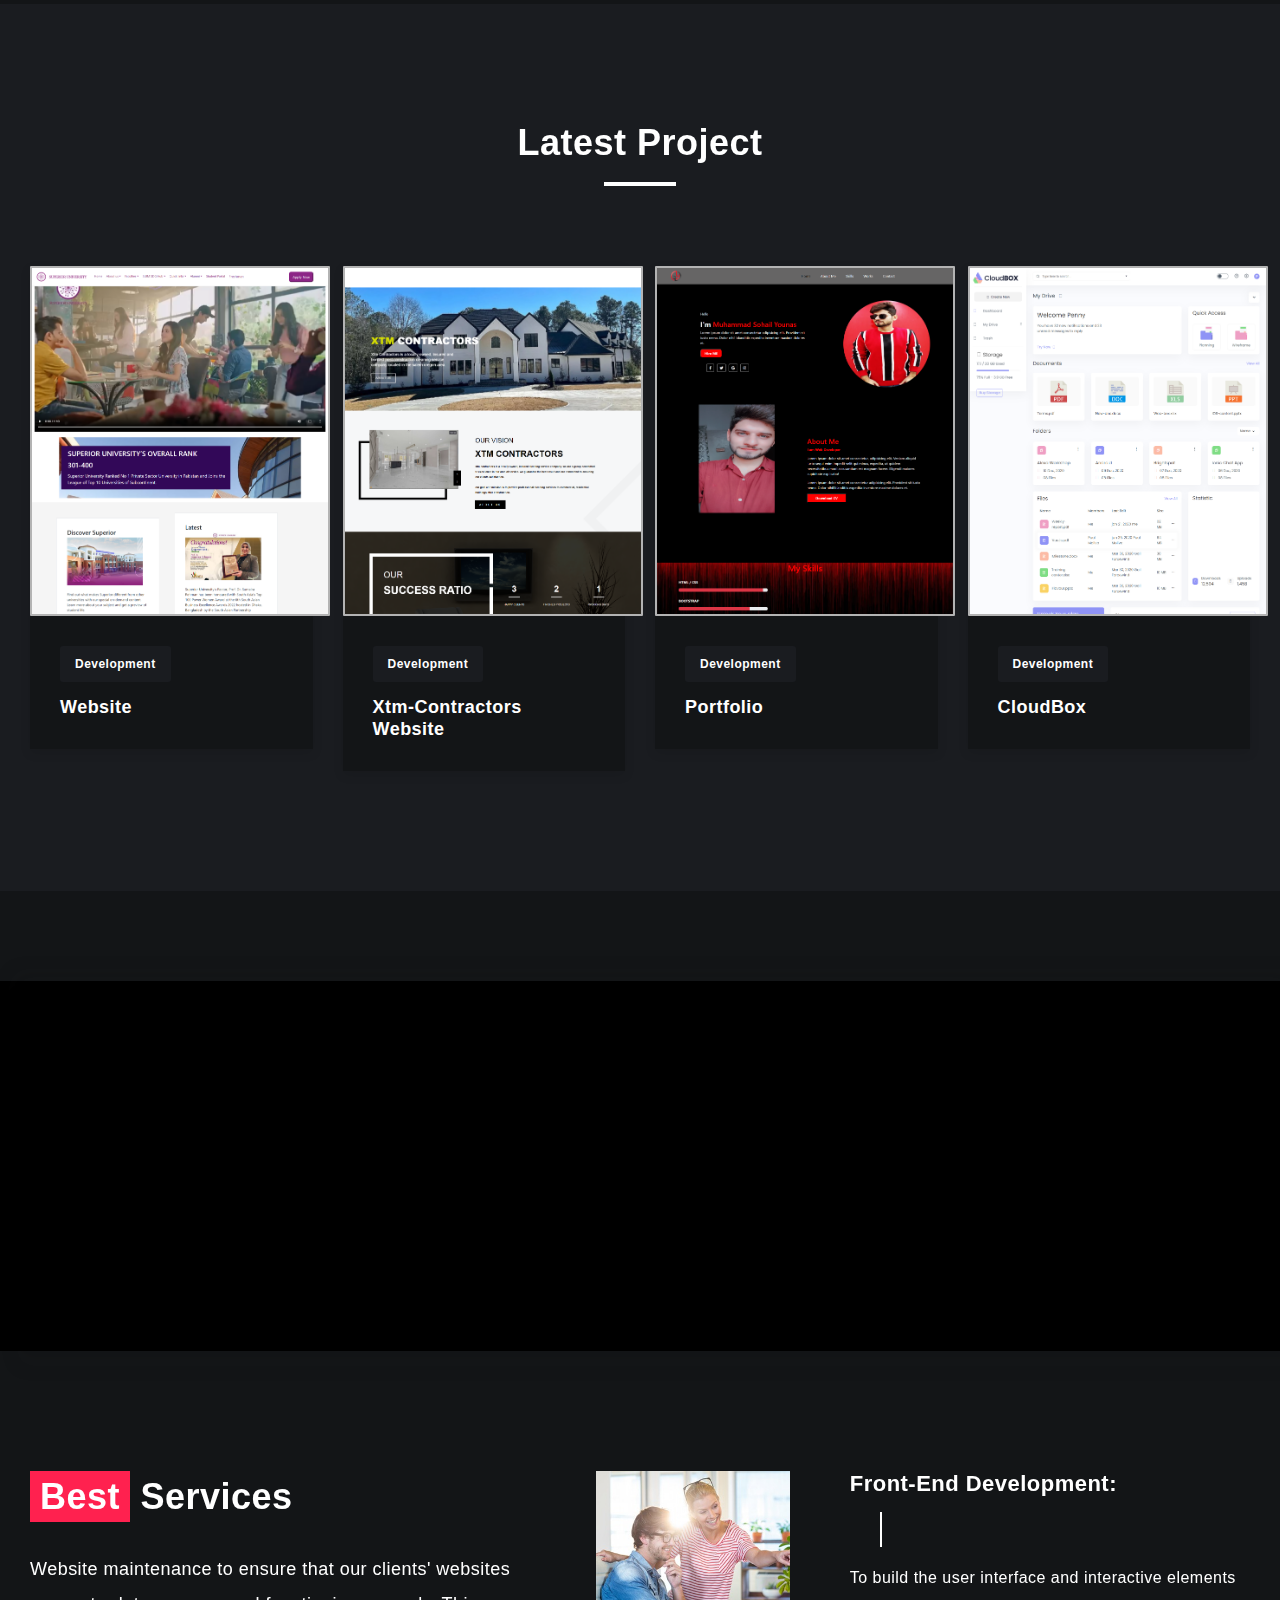
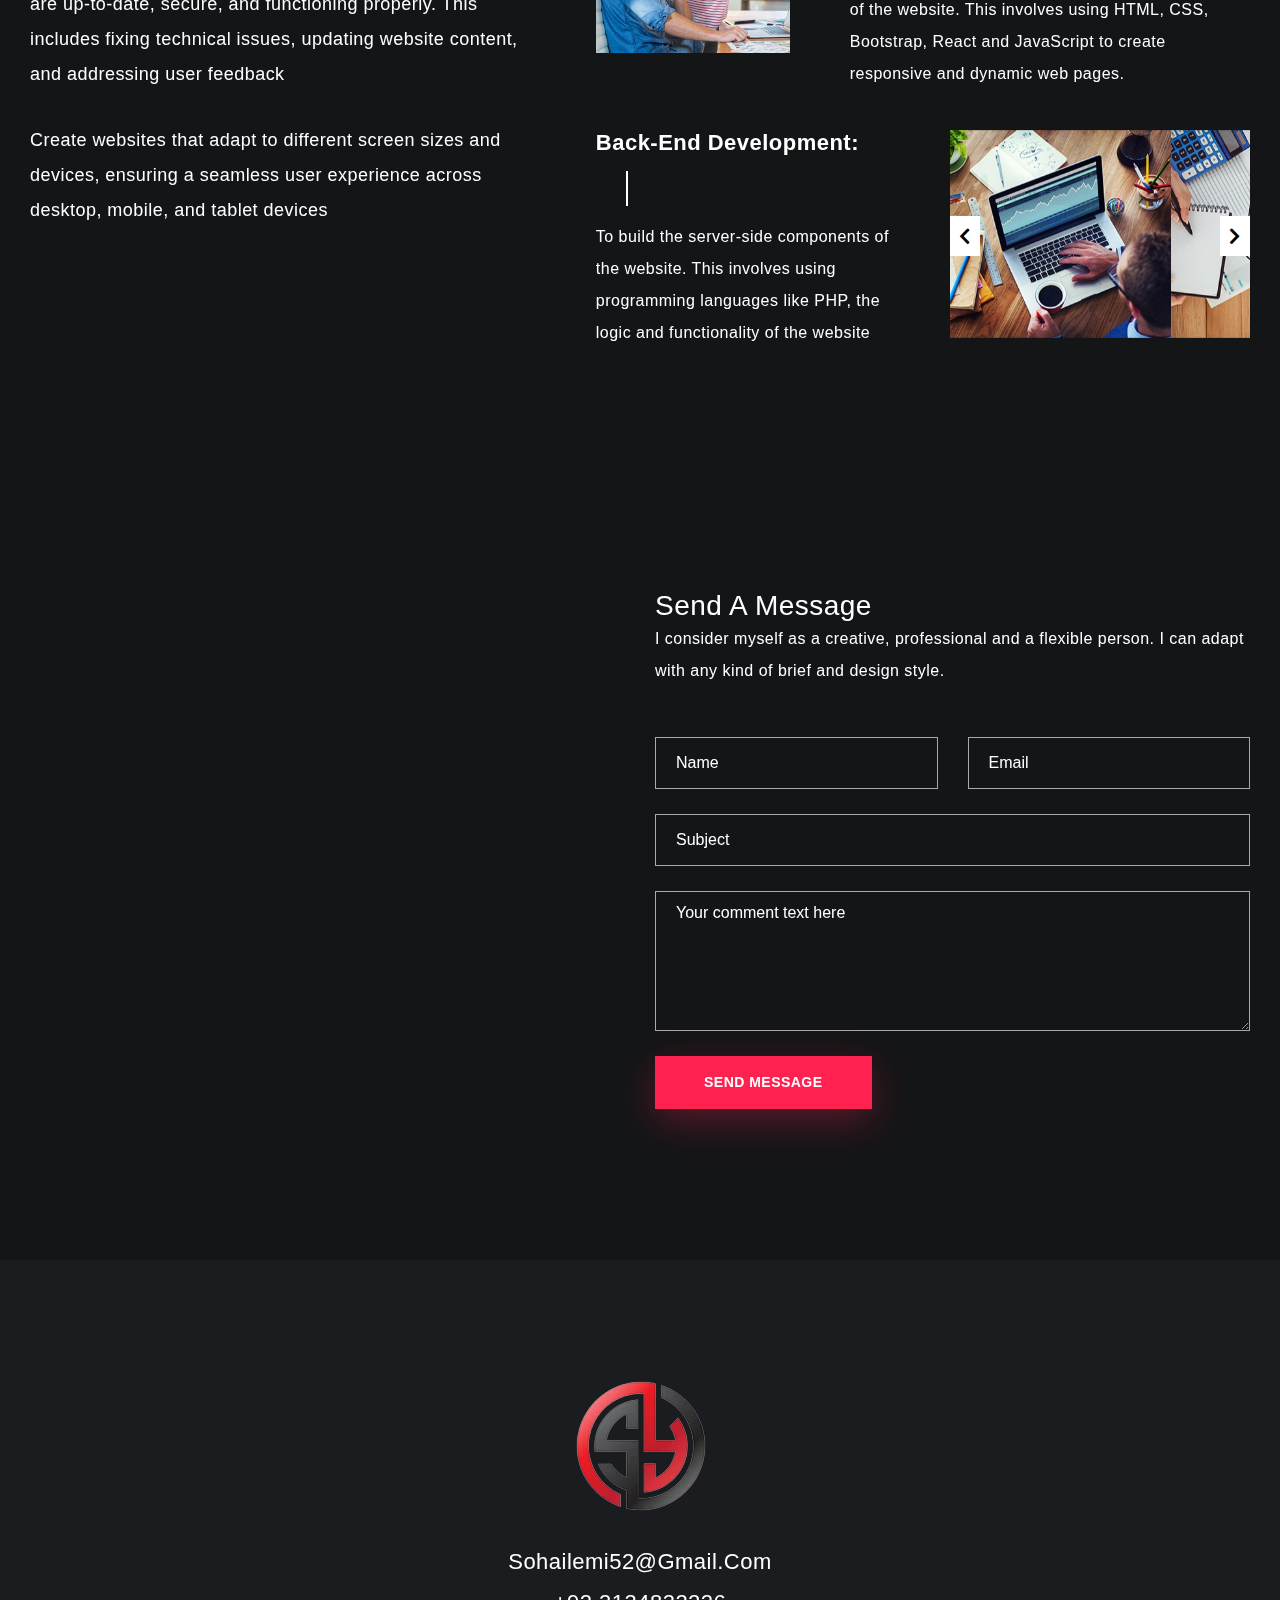
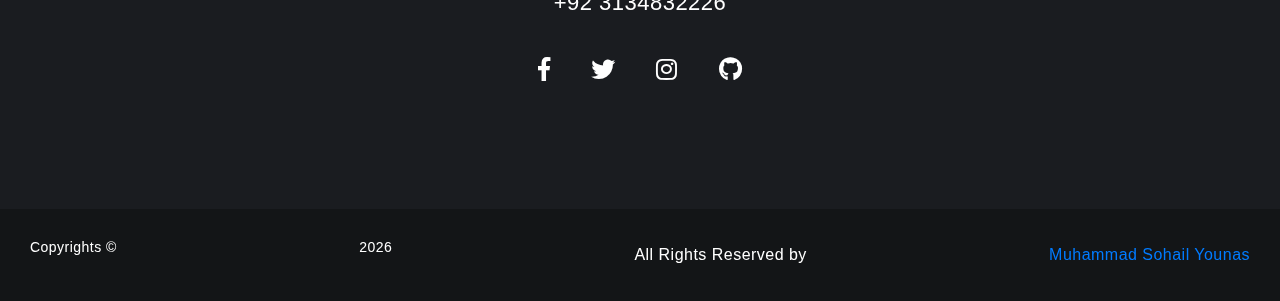
==== commit ea2110d4: "sohail" ====
--- a/index.html
+++ b/index.html
@@ -17,7 +17,10 @@
     <link rel="apple-touch-icon" sizes="72x72" href="assets/favicon/apple-icon-72x72.png">
     <link rel="apple-touch-icon" sizes="114x114" href="assets/favicon/apple-icon-114x114.png">
     <link rel="apple-touch-icon" sizes="144x144" href="assets/favicon/apple-icon-144x144.png">
-
+    <link rel="stylesheet" href="sweetalert2.min.css">
+
+    <!-- Floaing whatsapp icon -->
+    <!-- <link rel="stylesheet" href="https://maxcdn.bootstrapcdn.com/font-awesome/4.5.0/css/font-awesome.min.css"> -->
     <!--Bootstrap Css-->
     <link rel="stylesheet" href="assets/css/vendor/bootstrap.min.css">
     <!--Font-Awesome Css-->
@@ -118,7 +121,8 @@
                             </div>
                             <p class="mt-70 col-lg-11">Hi,I'm currently studying my BSCS from Superior University
                                 Lahore. I'm a web developer in creating dynamic, user-friendly websites. My expertise
-                                includes HTML, CSS,Bootstrap, JavaScript, React, PHP and I'm dedicated to providing high-quality work
+                                includes HTML, CSS,Bootstrap, JavaScript, React, PHP and I'm dedicated to providing
+                                high-quality work
                                 that meets my clients' needs and exceeds their expectations.</p>
                         </div>
                     </div> <!-- col end -->
@@ -263,7 +267,7 @@
 
         <div class="section-full p-t140 bg-repeat " style="background-color: black;">
             <div class="container">
-    
+
                 <div class="content d-flex align-items-center justify-content-center">
                     <div class="container rounded">
                         <div class="rollers position-relative overflow-hidden">
@@ -289,7 +293,14 @@
                                         <img src="images/rooms/f.png" alt="" class="company">
                                     </div>
                                 </div> -->
-                                <marquee behavior="" direction="Right"><img width="200" src="images/rooms/a.png" alt="image"> <img width="200" src="images/rooms/b.png" alt="image"> <img width="200" src="images/rooms/c.png" alt="" class="company"><img width="200"  src="images/rooms/d.png" alt="" class="company"><img width="200" src="images/rooms/g.png" alt="" class="company"><img width="200" src="images/rooms/f.png" alt="" class="company"><img width="200" src="images/rooms/h.png" alt="" class="company"> <img width="200" src="images/rooms/i.png" alt="" class="company"></marquee>
+                                <marquee behavior="" direction="Right"><img width="200" src="images/rooms/a.png"
+                                        alt="image"> <img width="200" src="images/rooms/b.png" alt="image"> <img
+                                        width="200" src="images/rooms/c.png" alt="" class="company"><img width="200"
+                                        src="images/rooms/d.png" alt="" class="company"><img width="200"
+                                        src="images/rooms/g.png" alt="" class="company"><img width="200"
+                                        src="images/rooms/f.png" alt="" class="company"><img width="200"
+                                        src="images/rooms/h.png" alt="" class="company"> <img width="200"
+                                        src="images/rooms/i.png" alt="" class="company"></marquee>
 
                                 <!-- <div class="items-container roll-RL">
                                     <div class="item">
@@ -312,14 +323,14 @@
                                     </div>
                                 </div> -->
                             </div>
-    
+
                         </div>
                         <div class="end-roller"></div>
                     </div>
                 </div>
             </div>
-        </div> 
-    
+        </div>
+
 
         <!-- service section start -->
         <div id="service" class="service-section section-padding">
@@ -483,7 +494,7 @@
                 <div class="row mbn-30">
                     <div class="col-lg-5 col-12 mb-30">
                         <div class="google-map">
-                            <div id="map" ><iframe
+                            <div id="map"><iframe
                                     src="https://www.google.com/maps/embed?pb=!1m18!1m12!1m3!1d108613.79943652671!2d73.9409461739162!3d31.71094400661841!2m3!1f0!2f0!3f0!3m2!1i1024!2i768!4f13.1!3m3!1m2!1s0x3918c28a688b5b1f%3A0x80b1b64a08cfde2!2sSheikhupura%2C%20Punjab%2C%20Pakistan!5e0!3m2!1sen!2s!4v1680511438714!5m2!1sen!2s"
                                     width="600" height="450" style="border:0;" allowfullscreen="" loading="lazy"
                                     referrerpolicy="no-referrer-when-downgrade"></iframe></div>
@@ -498,7 +509,7 @@
                                     any kind of brief and design style.</p>
                             </div>
                             <div class="contact-form">
-                                <form action="#"  method="POST" >
+                                <form action="#" method="POST">
                                     <div class="row">
                                         <div class="col-md-6 col-12">
                                             <div class="form-group">
@@ -538,7 +549,8 @@
                                     <div class="row">
                                         <div class="col-md-12">
                                             <div class="text-left btn-group">
-                                                <button type="button" class="btn" onclick="sendEmail()">send message</button>
+                                                <button type="button" class="btn" onclick="sendEmail()">send
+                                                    message</button>
                                             </div>
                                         </div>
                                         <!-- /.col -->
@@ -564,6 +576,10 @@
 
         <!-- footer section start -->
         <footer class="footer-section bg-dark-gray section-padding">
+            <a  href="https://api.whatsapp.com/send?phone=+923134832226&text=Feel Free To Contact Us."
+                class="float" target="_blank">
+                <i class="fab fa-whatsapp my-float"></i>
+            </a>
             <div class="container container-wide">
                 <div class="row">
                     <div class="col-md-12">
@@ -577,9 +593,11 @@
                             </div>
                             <div class="footer-social text-center ">
                                 <ul>
-                                    <li><a href="https://www.facebook.com/sohail.younas.712?mibextid=ZbWKwL"><i class="fab fa-facebook-f"></i></a></li>
+                                    <li><a href="https://www.facebook.com/sohail.younas.712?mibextid=ZbWKwL"><i
+                                                class="fab fa-facebook-f"></i></a></li>
                                     <li><a href="#"><i class="fab fa-twitter"></i></a></li>
-                                    <li><a href="https://instagram.com/sohail_younas1?igshid=ZGUzMzM3NWJiOQ=="><i class="fab fa-instagram"></i></a></li>
+                                    <li><a href="https://instagram.com/sohail_younas1?igshid=ZGUzMzM3NWJiOQ=="><i
+                                                class="fab fa-instagram"></i></a></li>
                                     <li><a href="https://github.com/Sohail2244"><i class="fab fa-github"></i></a></li>
 
                                 </ul>
@@ -647,28 +665,38 @@
 
     <!-- Template Main Js File -->
     <script src="assets/js/main.js"></script>
+    <script src="sweetalert2.min.js"></script>
+
+
     <script src="https://smtpjs.com/v3/smtp.js"></script>
-    <script>  
+    <script src="https://cdn.jsdelivr.net/npm/sweetalert2@11"></script>
+    <script>
         function sendEmail() {
             let name = document.getElementById("inputName").value;
             let email = document.getElementById("inputEmail").value;
             let subject = document.getElementById("inputSubject").value;
             let message = document.getElementById("inputMessage").value;
-            let body = "Name :" + name+ "<br> Email :" + email+ "<br> Subject :" + subject+ "<br> Message :" + message+ "<br>";
+            let body = "Name :" + name + "<br> Email :" + email + "<br> Subject :" + subject + "<br> Message :" + message + "<br>";
             console.log(body)
             Email.send({
                 // SecureToken :"78e30b9b-c46f-4d16-a1de-3eeea94768de",
-                Host : "smtp.elasticemail.com",
-                Username : "bcsm-s20-066@superior.edu.pk",
-                Password : "DD5D6741953559FA6ACB88C5F804916EF364",
-                To :"sohailemi52@gmail.com",
-                From :"bcsm-s20-066@superior.edu.pk",
-                Subject :"This is the subject",
-                Body : body
-                }).then(
-                 message =>alert(message)
-                );
-            }</script>
+                Host: "smtp.elasticemail.com",
+                Username: "bcsm-s20-066@superior.edu.pk",
+                Password: "DD5D6741953559FA6ACB88C5F804916EF364",
+                To: "sohailemi52@gmail.com",
+                From: "bcsm-s20-066@superior.edu.pk",
+                Subject: "This is the subject",
+                Body: body
+            }).then(
+                message => Swal.fire({
+                    title: 'Thank You',
+                    showCloseButton: true,
+                    text: 'Message Send Succesfuly',
+                    icon: 'success',
+                    confirmButtonText: 'ok'
+                })
+            );
+        }</script>
 
 
 </body>
@@ -676,4 +704,4 @@
 
 <!-- Mirrored from regaltheme.com/tf/onepage/raza/raza/index.html by HTTrack Website Copier/3.x [XR&CO'2014], Sat, 25 Mar 2023 16:17:29 GMT -->
 
-</html>
+</html>--- a/assets/css/style.css
+++ b/assets/css/style.css
@@ -28,6 +28,34 @@
   padding: 0;
   box-sizing: border-box;
   font-family: 'Poppins', sans-serif;
+}
+.swal2-title{
+  color: black !important; 
+}
+.swal2-confirm{
+  background-color: #ff214f !important;
+ 
+  
+}
+
+.swal2-confirm:focus{ box-shadow: none !important;
+}
+.float{
+	position:fixed;
+	width:60px;
+	height:60px;
+	bottom:40px;
+	left:40px;
+	background-color:#25d366;
+	color:#FFF;
+	border-radius:50px;
+	text-align:center;
+  font-size:30px;
+  z-index:100;
+}
+
+.my-float{
+	margin-top:16px;
 }
 .content{
   width: 100vw;
@@ -280,6 +308,12 @@
   a:hover {
     color: #ff214f;
     text-decoration: none; }
+  a.float:hover{
+    color: white !important;
+  } 
+  a.float:focus{
+    color: white !important;
+  } 
   a:focus {
     color: #252525;
     outline: 0;
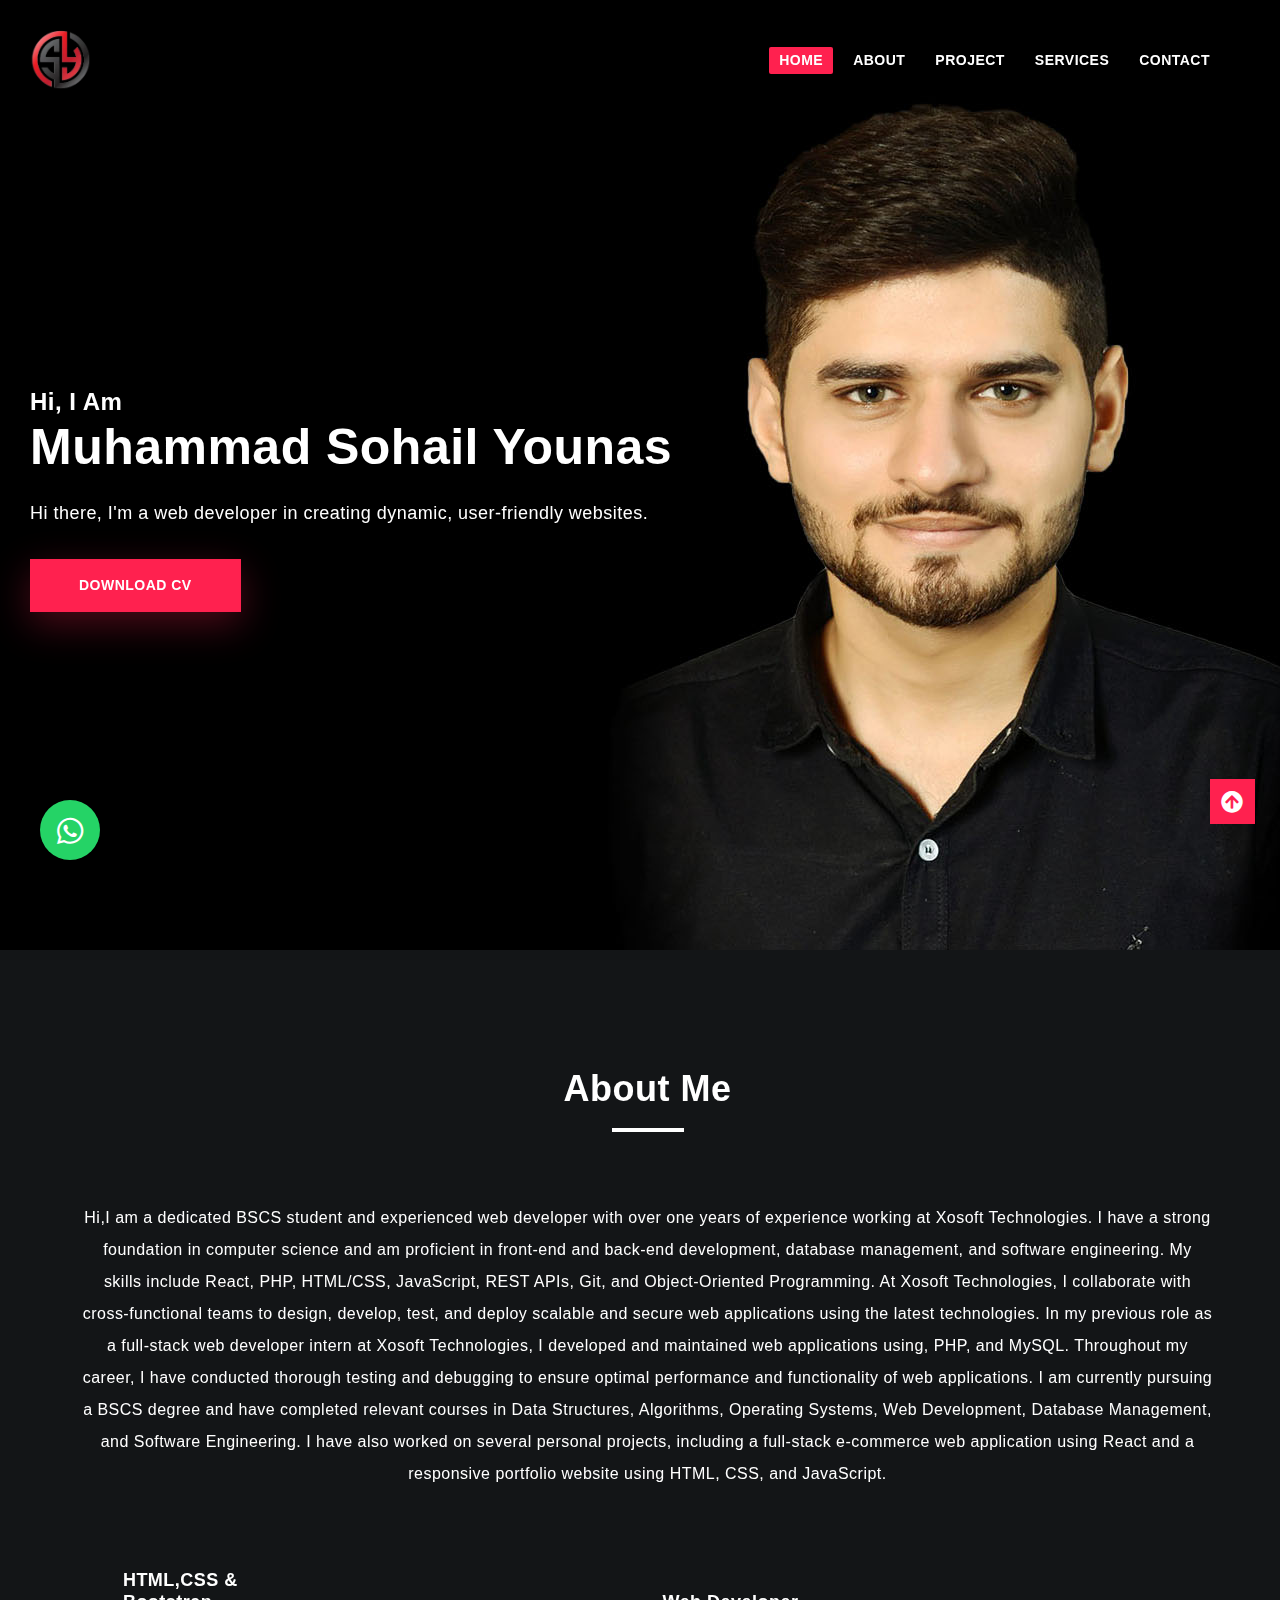
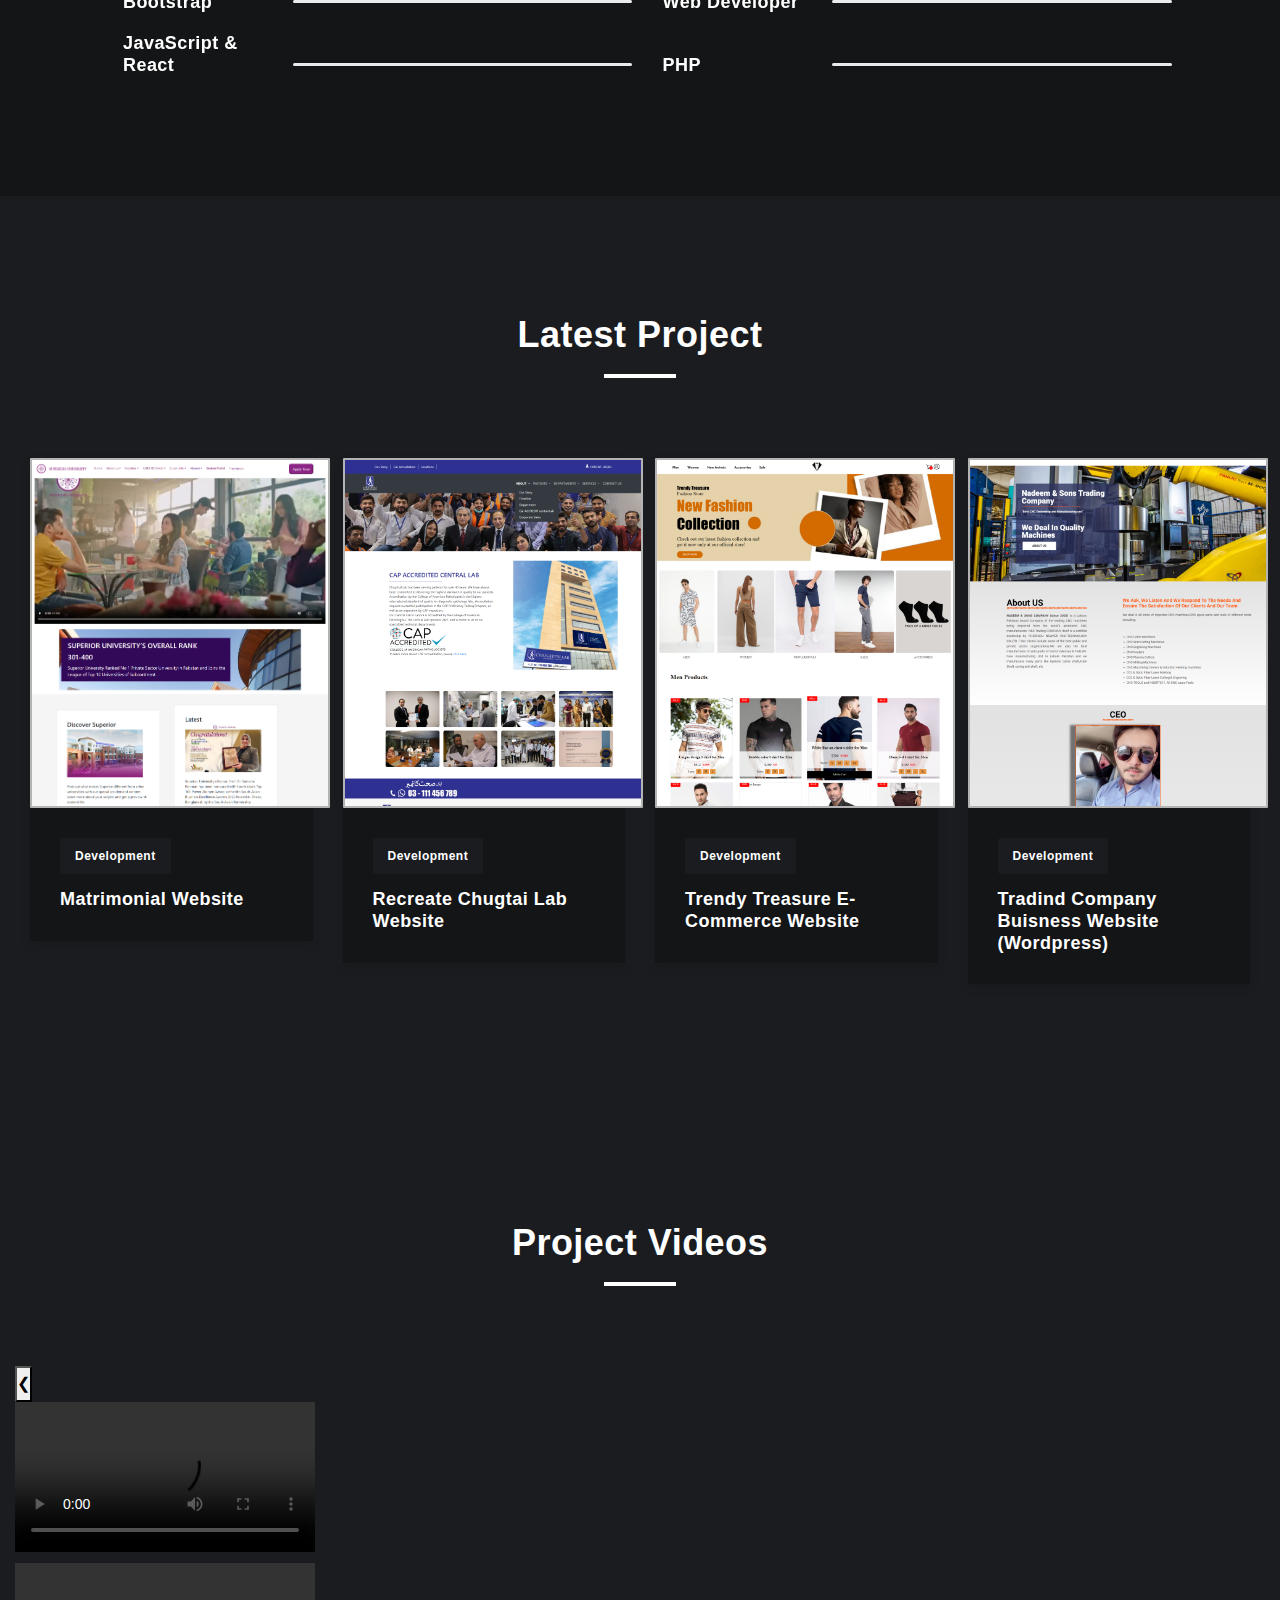
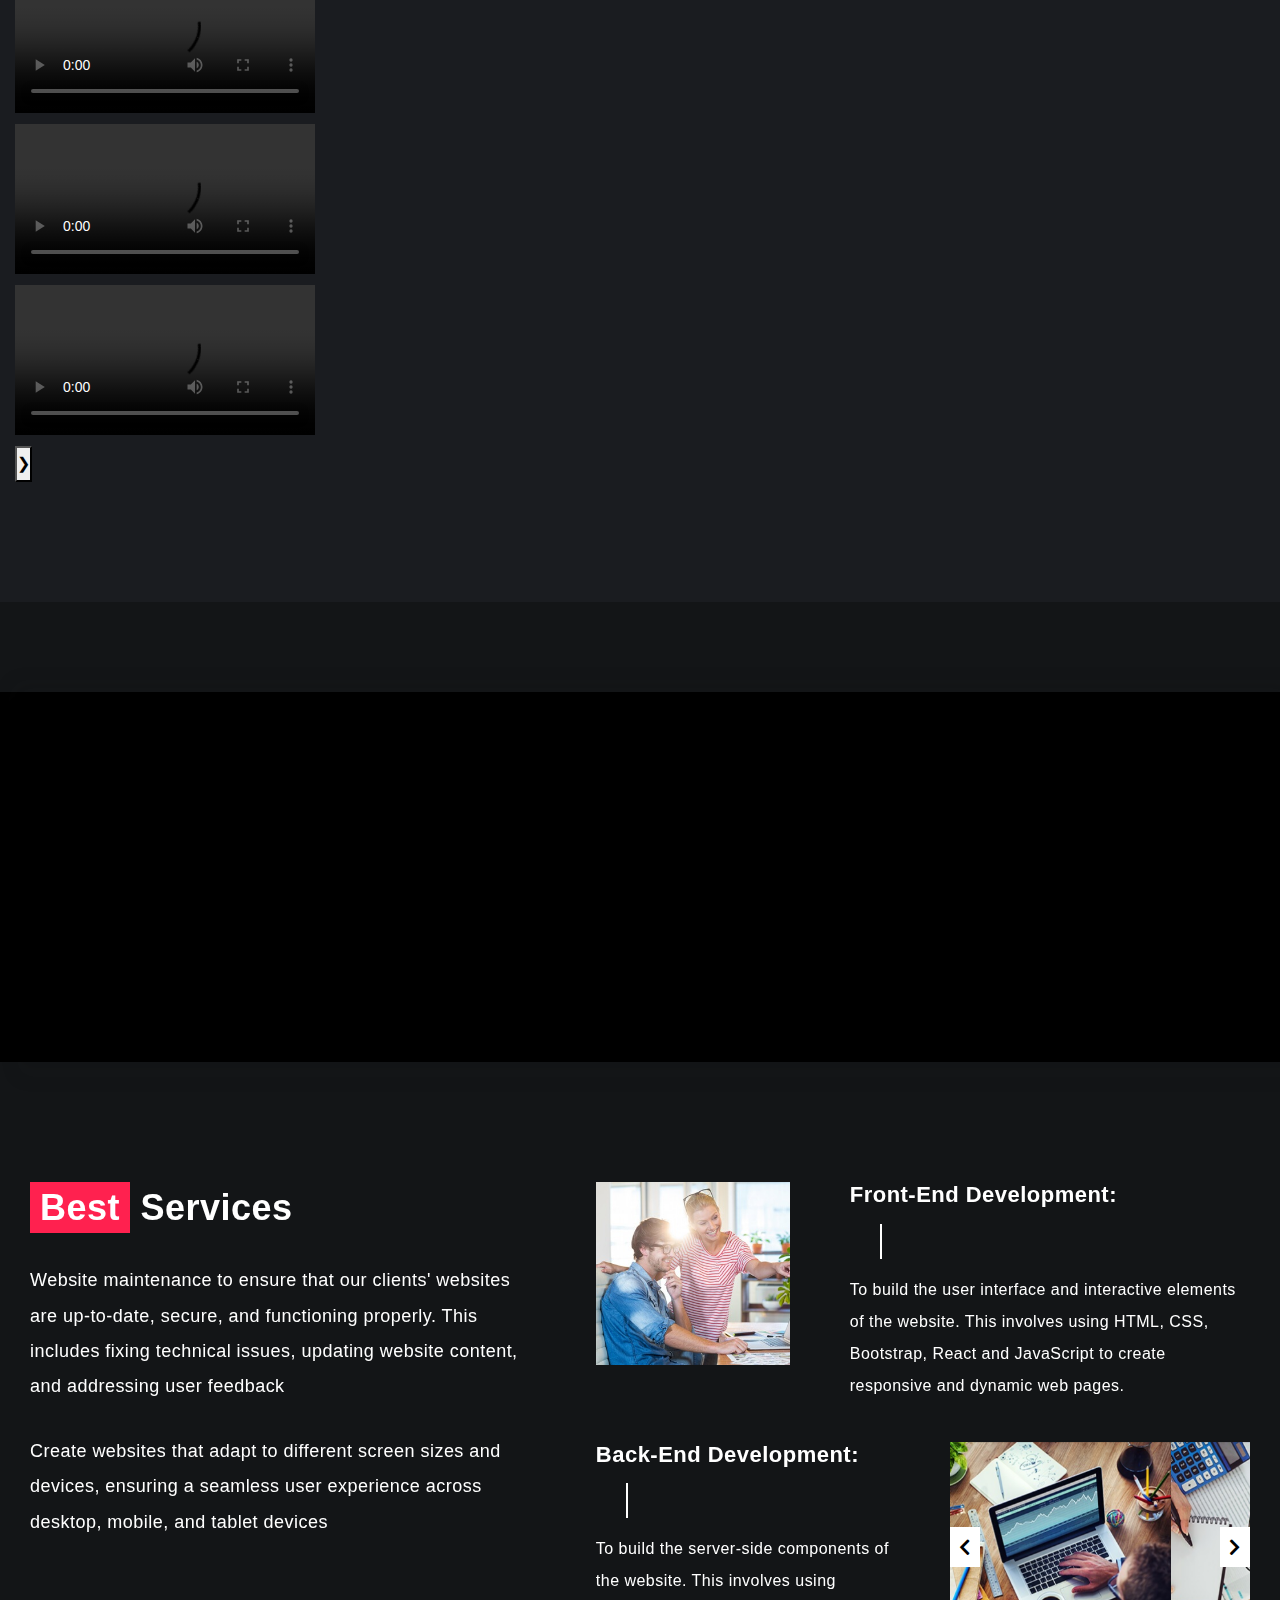
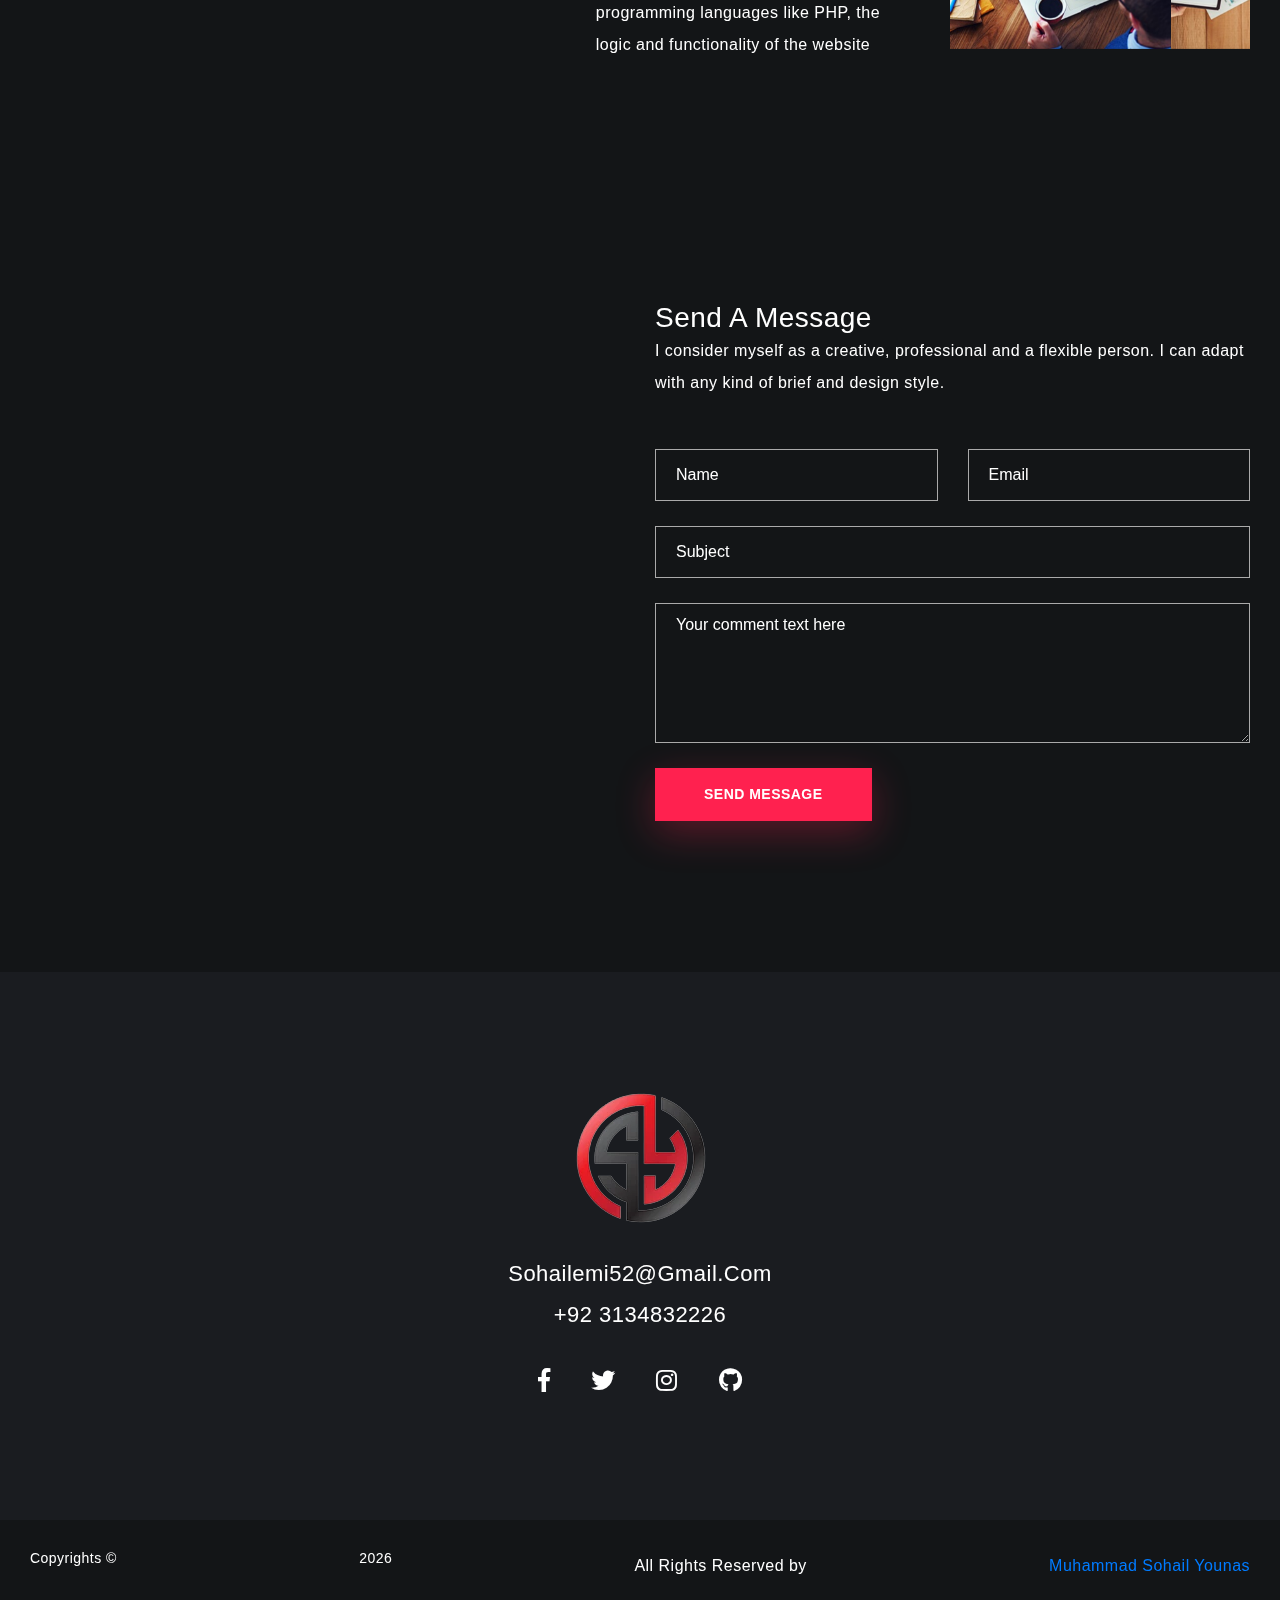
==== commit 425183fa: "Add files via upload" ====
--- a/index.html
+++ b/index.html
@@ -1,707 +1,705 @@
-<!DOCTYPE html>
-<html lang="en">
-
-
-<!-- Mirrored from regaltheme.com/tf/onepage/raza/raza/index.html by HTTrack Website Copier/3.x [XR&CO'2014], Sat, 25 Mar 2023 16:17:03 GMT -->
-
-<head>
-    <meta charset="UTF-8">
-    <meta http-equiv="X-UA-Compatible" content="IE=edge">
-    <title>Muhammad Sohail Younas</title>
-    <meta name="author" content="iThemesLab">
-    <meta name="description" content="">
-    <meta name="viewport" content="width=device-width, initial-scale=1, shrink-to-fit=no">
-    <!-- Favicons -->
-    <link rel="shortcut icon" href="assets/favicon/logo3.png">
-    <link rel="apple-touch-icon" href="assets/favicon/apple-icon-57x57.png">
-    <link rel="apple-touch-icon" sizes="72x72" href="assets/favicon/apple-icon-72x72.png">
-    <link rel="apple-touch-icon" sizes="114x114" href="assets/favicon/apple-icon-114x114.png">
-    <link rel="apple-touch-icon" sizes="144x144" href="assets/favicon/apple-icon-144x144.png">
-    <link rel="stylesheet" href="sweetalert2.min.css">
-
-    <!-- Floaing whatsapp icon -->
-    <!-- <link rel="stylesheet" href="https://maxcdn.bootstrapcdn.com/font-awesome/4.5.0/css/font-awesome.min.css"> -->
-    <!--Bootstrap Css-->
-    <link rel="stylesheet" href="assets/css/vendor/bootstrap.min.css">
-    <!--Font-Awesome Css-->
-    <link rel="stylesheet" href="assets/css/vendor/fontawesome-all.min.css">
-    <!--Owl-Carousel Css-->
-    <link rel="stylesheet" href="assets/css/vendor/owl.carousel.min.css">
-    <!--Owl-Carousel Css-->
-    <link rel="stylesheet" href="assets/css/vendor/venobox.css">
-    <!--Animate Css-->
-    <link rel="stylesheet" href="assets/css/vendor/animate.css">
-    <!--Style Css-->
-    <link rel="stylesheet" href="assets/css/style.css">
-
-</head>
-
-<body class="dark">
-
-    <!-- preloader -->
-    <div class="preloader">
-        <div class='loader'>
-            <div class='loader--dot'></div>
-            <div class='loader--dot'></div>
-            <div class='loader--dot'></div>
-            <div class='loader--dot'></div>
-            <div class='loader--dot'></div>
-            <div class='loader--dot'></div>
-            <div class='loader--text'></div>
-        </div>
-    </div>
-    <!-- preloader -->
-
-    <!--main-container-->
-    <div class="main-container">
-
-        <!-- /.header start -->
-        <header class="header sticky-header">
-            <div class="container container-wide">
-                <div class="row">
-                    <div class="d-flex flex-wrap align-items-center col-lg-12">
-
-                        <div class="header-logo mr-auto order-1">
-                            <a href="index.html"><img src="assets/images/logo/logo3.png" alt="emplate logo"></a>
-                        </div>
-
-                        <!-- <ul class="header-social header-social-2 order-2 order-lg-3">
-                            <li><a href="#"><i class="fab fa-facebook-f"></i></a></li>
-                            <li><a href="#"><i class="fab fa-behance"></i></a></li>
-                            <li><a href="#"><i class="fab fa-twitter"></i></a></li>
-                            <li><a href="#"><i class="fab fa-dribbble"></i></a></li>
-                        </ul> -->
-
-                        <nav class="main-nav order-3 order-lg-2">
-                            <button class="mobile-nav-toggle d-block d-lg-none"><span>mobile toggle</span></button>
-                            <ul>
-                                <li><a href="#hero">Home</a></li>
-                                <li><a href="#about">about</a></li>
-                                <li><a href="#project">project</a></li>
-                                <li><a href="#service">services</a></li>
-                                <!-- <li><a href="#blog">blog</a></li> -->
-                                <li><a href="#contact">contact</a></li>
-                            </ul>
-                        </nav>
-
-                    </div>
-                </div>
-                <!--row end-->
-            </div>
-            <!-- container end -->
-        </header>
-        <!--header end-->
-
-        <!--slider start-->
-        <div id="hero" class="hero-section hero-section-two">
-            <div class="container container-wide">
-                <div class="hero-content-two">
-                    <div class="hero-content-two-inner">
-                        <h4>hi, i am</h4>
-                        <h2 class="mb-20">Muhammad Sohail Younas</h2>
-                        <p>Hi there, I'm a web developer in creating dynamic, user-friendly websites.</p>
-                        <div class="btn-group">
-                            <a class="btn" href="CV.pdf" title="" <i class="fa fa-download" download></i>Download CV</a>
-                        </div>
-                    </div>
-                </div>
-            </div>
-        </div>
-        <!--slider end-->
-
-        <!-- progress section start -->
-        <div id="about" class="about-section section-padding">
-            <div class="container">
-                <div class="row">
-                    <div class="col-lg-12">
-                        <div class="section-title-two center mb-50">
-                            <div class="section-title-two-inner center">
-                                <h3>about me</h3>
-                                <hr>
-                            </div>
-                            <p class="mt-70 col-lg-11">Hi,I'm currently studying my BSCS from Superior University
-                                Lahore. I'm a web developer in creating dynamic, user-friendly websites. My expertise
-                                includes HTML, CSS,Bootstrap, JavaScript, React, PHP and I'm dedicated to providing
-                                high-quality work
-                                that meets my clients' needs and exceeds their expectations.</p>
-                        </div>
-                    </div> <!-- col end -->
-                </div><!--  row end -->
-                <div class="row">
-                    <div class="col-sm-12 offset-lg-1 col-lg-10">
-                        <div class="progress-wrapper progress-wrapper-two row">
-                            <div class="progress-block col-lg-6 col-12">
-                                <h4 class="progress-header-title">HTML,CSS & Bootstrap</h4>
-                                <div class="progress-item">
-                                    <div class="progress">
-                                        <div class="progress-bar wow fadeInLeftBig" role="progressbar"
-                                            style="width: 95%;" data-wow-duration="1s" data-wow-delay="0.4s"
-                                            aria-valuenow="95" aria-valuemin="0" aria-valuemax="100">
-                                            <div class="percent-box"><span class="percentage"></span></div>
-                                        </div>
-                                    </div>
-                                </div>
-                            </div>
-                            <div class="progress-block col-lg-6 col-12">
-                                <h4 class="progress-header-title">web developer</h4>
-                                <div class="progress-item">
-                                    <div class="progress">
-                                        <div class="progress-bar wow fadeInLeftBig" role="progressbar"
-                                            style="width: 80%;" data-wow-duration="1s" data-wow-delay="0.4s"
-                                            aria-valuenow="80" aria-valuemin="0" aria-valuemax="100">
-                                            <div class="percent-box"><span class="percentage"></span></div>
-                                        </div>
-                                    </div>
-                                </div>
-                            </div>
-                            <div class="progress-block col-lg-6 col-12">
-                                <h4 class="progress-header-title">JavaScript & React </h4>
-                                <div class="progress-item">
-                                    <div class="progress">
-                                        <div class="progress-bar wow fadeInLeftBig" role="progressbar"
-                                            style="width: 75%;" data-wow-duration="1s" data-wow-delay="0.4s"
-                                            aria-valuenow="75" aria-valuemin="0" aria-valuemax="100">
-                                            <div class="percent-box"><span class="percentage"></span></div>
-                                        </div>
-                                    </div>
-                                </div>
-                            </div>
-                            <div class="progress-block col-lg-6 col-12">
-                                <h4 class="progress-header-title">PHP </h4>
-                                <div class="progress-item">
-                                    <div class="progress">
-                                        <div class="progress-bar wow fadeInLeftBig" role="progressbar"
-                                            style="width: 85%;" data-wow-duration="1s" data-wow-delay="0.4s"
-                                            aria-valuenow="85" aria-valuemin="0" aria-valuemax="100">
-                                            <div class="percent-box"><span class="percentage"></span></div>
-                                        </div>
-                                    </div>
-                                </div>
-                            </div>
-                        </div>
-                    </div> <!-- col end -->
-                </div><!-- row end -->
-            </div><!--  container end -->
-        </div>
-        <!-- progress section end -->
-
-        <!-- project section start -->
-        <div id="project" class="project-section section-padding bg-gray">
-            <div class="container container-wide">
-                <div class="row">
-                    <div class="col-lg-12">
-                        <div class="section-title-two center mb-80">
-                            <div class="section-title-two-inner center">
-                                <h3>latest project</h3>
-                                <hr>
-                            </div>
-                        </div>
-                    </div>
-                    <!-- col end -->
-                </div>
-                <!--  row end -->
-                <div class="project-wrapper row">
-                    <div class="project col-xl-3 col-md-6 col-12">
-                        <div class="project-inner">
-                            <div class="project-image">
-                                <img src="assets/images/project/4.png" alt="project img">
-                            </div>
-                            <div class="project-content">
-                                <a class="tag" href="#project">development</a>
-                                <h4 class="title"><a href="#project"> Website</a></h4>
-                            </div>
-                        </div>
-                    </div>
-                    <!-- col end -->
-                    <div class="project col-xl-3 col-md-6 col-12">
-                        <div class="project-inner">
-                            <div class="project-image">
-                                <img src="assets/images/project/1.png" alt="project img">
-                            </div>
-                            <div class="project-content">
-                                <a class="tag" href="#project">development</a>
-                                <h4 class="title"><a href="#project">Xtm-Contractors Website</a></h4>
-                            </div>
-                        </div>
-                    </div>
-                    <!-- col end -->
-                    <div class="project col-xl-3 col-md-6 col-12">
-                        <div class="project-inner">
-                            <div class="project-image">
-                                <img src="assets/images/project/3.png" alt="project img">
-                            </div>
-                            <div class="project-content">
-                                <a class="tag" href="#project">development</a>
-                                <h4 class="title"><a href="#project">Portfolio</a></h4>
-                            </div>
-                        </div>
-                    </div>
-                    <!-- col end -->
-                    <div class="project col-xl-3 col-md-6 col-12">
-                        <div class="project-inner">
-                            <div class="project-image">
-                                <img src="assets/images/project/2.png" alt="project img">
-                            </div>
-                            <div class="project-content">
-                                <a class="tag" href="#project">development</a>
-                                <h4 class="title"><a href="#project">CloudBox</a></h4>
-                            </div>
-                        </div>
-                    </div>
-                    <!-- col end -->
-                </div>
-                <!-- row end -->
-
-                <!-- <div class="row">
-                    <div class="col">
-                        <div class="more-project-btn btn-group center">
-                            <a class="btn" href="project-dark.html">view all work</a>
-                        </div>
-                    </div>
-                </div> -->
-
-            </div>
-            <!-- container end -->
-        </div>
-        <!-- project section end -->
-
-        <div class="section-full p-t140 bg-repeat " style="background-color: black;">
-            <div class="container">
-
-                <div class="content d-flex align-items-center justify-content-center">
-                    <div class="container rounded">
-                        <div class="rollers position-relative overflow-hidden">
-                            <div class="start-roller"></div>
-                            <div class="wrapper">
-                                <!-- <div class="items-container roll-LL">
-                                    <div class="item">
-                                        <img src="images/rooms/a.png" alt="" class="company">
-                                    </div>
-                                    <div class="item">
-                                        <img src="images/rooms/b.png" alt="" class="company">
-                                    </div>
-                                    <div class="item">
-                                        <img src="images/rooms/c.png" alt="" class="company">
-                                    </div>
-                                    <div class="item">
-                                        <img src="images/rooms/d.png" alt="" class="company">
-                                    </div>
-                                    <div class="item">
-                                        <img src="images/rooms/g.png" alt="" class="company">
-                                    </div>
-                                    <div class="item">
-                                        <img src="images/rooms/f.png" alt="" class="company">
-                                    </div>
-                                </div> -->
-                                <marquee behavior="" direction="Right"><img width="200" src="images/rooms/a.png"
-                                        alt="image"> <img width="200" src="images/rooms/b.png" alt="image"> <img
-                                        width="200" src="images/rooms/c.png" alt="" class="company"><img width="200"
-                                        src="images/rooms/d.png" alt="" class="company"><img width="200"
-                                        src="images/rooms/g.png" alt="" class="company"><img width="200"
-                                        src="images/rooms/f.png" alt="" class="company"><img width="200"
-                                        src="images/rooms/h.png" alt="" class="company"> <img width="200"
-                                        src="images/rooms/i.png" alt="" class="company"></marquee>
-
-                                <!-- <div class="items-container roll-RL">
-                                    <div class="item">
-                                        <img src="images/rooms/h.png" alt="" class="company">
-                                    </div>
-                                    <div class="item">
-                                        <img src="images/rooms/i.png" alt="" class="company">
-                                    </div>
-                                    <div class="item">
-                                        <img src="images/rooms/a.png" alt="" class="company">
-                                    </div>
-                                    <div class="item">
-                                        <img src="images/rooms/b.png" alt="" class="company">
-                                    </div>
-                                    <div class="item">
-                                        <img src="images/rooms/c.png" alt="" class="company">
-                                    </div>
-                                    <div class="item">
-                                        <img src="images/rooms/d.png" alt="" class="company">
-                                    </div>
-                                </div> -->
-                            </div>
-
-                        </div>
-                        <div class="end-roller"></div>
-                    </div>
-                </div>
-            </div>
-        </div>
-
-
-        <!-- service section start -->
-        <div id="service" class="service-section section-padding">
-            <div class="container container-wide">
-                <div class="row">
-                    <div class="col-lg-5 col-12">
-                        <div class="sidebar">
-                            <div class="section-title-one sidebar__inner">
-                                <div class="section-title-one-inner">
-                                    <h3><span>best</span> services</h3>
-                                    <p> Website maintenance to ensure that our clients' websites are up-to-date, secure,
-                                        and functioning properly. This includes fixing technical issues, updating
-                                        website content, and addressing user feedback</p>
-                                    <p> Create websites that adapt to different screen sizes and devices, ensuring a
-                                        seamless user experience across desktop, mobile, and tablet devices</p>
-                                    <!-- <div class="btn-group">
-                                        <a class="btn" href="#">pricing plan</a>
-                                    </div> -->
-                                </div>
-                            </div>
-                        </div>
-                    </div>
-                    <!-- col end -->
-                    <div class="col-lg-7 col-12">
-                        <div class="service-wrapper row">
-                            <div class="service col-12">
-                                <div class="service-inner">
-                                    <div class="service-image">
-                                        <img src="assets/images/service/1.jpg" alt="service img">
-                                    </div>
-                                    <div class="service-content">
-                                        <h4>Front-end development: </h4>
-                                        <span class="service-bar"></span>
-                                        <p>To build the user interface and interactive elements of the website. This
-                                            involves using HTML, CSS, Bootstrap, React and JavaScript to create
-                                            responsive and dynamic web pages.</p>
-                                    </div>
-                                </div>
-                            </div>
-                            <!-- service-item -->
-                            <div class="service col-12">
-                                <div class="service-inner">
-                                    <div class="service-image">
-                                        <div class="service-image-carousel owl-carousel">
-                                            <img src="assets/images/service/2.jpg" alt="service img">
-                                            <img src="assets/images/service/3.jpg" alt="service img">
-                                        </div>
-                                    </div>
-                                    <div class="service-content">
-                                        <h4>Back-end development:</h4>
-                                        <span class="service-bar"></span>
-                                        <p>To build the server-side components of the website. This involves using
-                                            programming languages like PHP, the logic and functionality of the website
-                                        </p>
-                                    </div>
-                                </div>
-                            </div>
-                            <!-- service-item -->
-                            <!-- <div class="service col-12">
-                                <div class="service-inner">
-                                    <div class="service-image ">
-                                        <img src="assets/images/service/3.jpg" alt="service img">
-                                    </div>
-                                    <div class="service-content">
-                                        <h4>web development</h4>
-                                        <span class="service-bar"></span>
-                                        <p>Lorem Ipsum is simply dummy text printing and typesetting industry.dummy text ever since the. biye korte</p>
-                                    </div>
-                                </div>
-                            </div> -->
-                            <!-- service-item -->
-                        </div>
-                    </div>
-                    <!-- col end -->
-                </div>
-                <!-- row end -->
-            </div>
-            <!-- container end -->
-        </div>
-        <!-- service section end -->
-
-
-
-
-
-        <!-- blog section start -->
-        <!-- <div id="blog" class="blog-section section-padding bg-gray">
-            <div class="container">
-                <div class="row">
-                    <div class="col-lg-12">
-                        <div class="section-title-two center">
-                            <div class="section-title-two-inner">
-                                <h3>my blog</h3>
-                                <hr>
-                            </div>
-                        </div>
-                    </div> -->
-        <!-- col end -->
-        <!-- </div> -->
-        <!-- row end -->
-        <!-- <div class="row">
-                    <div class="blog-slider owl-carousel">
-                        <div class="col">
-                            <div class="blog-item">
-                                <div class="blog-item_img">
-                                    <a href="blog-details-dark.html"><img class="full-width" src="assets/images/blog/1.jpg" alt="blog img"></a>
-                                </div>
-                                <div class="blog-item_content">
-                                    <p class="mb-10">July 29, 2018</p>
-                                    <h4 class="mb-30"><a href="blog-details-dark.html">Many desktop publinshing package & web</a></h4>
-                                    <a href="blog-details-dark.html">Read more</a>
-                                </div>
-                            </div>
-                        </div> -->
-        <!-- col end -->
-        <!-- <div class="col">
-                            <div class="blog-item">
-                                <div class="blog-item_img">
-                                    <a href="blog-details-dark.html"><img class="full-width" src="assets/images/blog/2.jpg" alt="blog img"></a>
-                                </div>
-                                <div class="blog-item_content">
-                                    <p class="mb-10">March 19, 2018</p>
-                                    <h4 class="mb-30"><a href="blog-details-dark.html">Importance of Colors in Res Web Design & Develop.</a></h4>
-                                    <a href="blog-details-dark.html">Read more</a>
-                                </div>
-                            </div>
-                        </div> -->
-        <!-- col end -->
-        <!-- <div class="col">
-                            <div class="blog-item">
-                                <div class="blog-item_img">
-                                    <a href="blog-details-dark.html"><img class="full-width" src="assets/images/blog/3.jpg" alt="blog img"></a>
-                                </div>
-                                <div class="blog-item_content">
-                                    <p class="mb-10">April 20, 2018</p>
-                                    <h4 class="mb-30"><a href="blog-details-dark.html">The best time to purchase color contact lenses</a></h4>
-                                    <a href="blog-details-dark.html">Read more</a>
-                                </div>
-                            </div>
-                        </div> -->
-        <!-- col end -->
-        <!-- </div>
-                </div> -->
-        <!-- row end -->
-
-        <!-- <div class="row">
-                    <div class="col">
-                        <div class="more-project-btn btn-group center">
-                            <a class="btn" href="blog-dark.html">view all blog</a>
-                        </div>
-                    </div>
-                </div>
-            </div> -->
-        <!-- container end -->
-        <!-- </div> -->
-        <!-- blog section end -->
-
-        <!-- contact section start -->
-        <div id="contact" class="contact-section section-padding">
-            <div class="container container-wide">
-                <div class="row mbn-30">
-                    <div class="col-lg-5 col-12 mb-30">
-                        <div class="google-map">
-                            <div id="map"><iframe
-                                    src="https://www.google.com/maps/embed?pb=!1m18!1m12!1m3!1d108613.79943652671!2d73.9409461739162!3d31.71094400661841!2m3!1f0!2f0!3f0!3m2!1i1024!2i768!4f13.1!3m3!1m2!1s0x3918c28a688b5b1f%3A0x80b1b64a08cfde2!2sSheikhupura%2C%20Punjab%2C%20Pakistan!5e0!3m2!1sen!2s!4v1680511438714!5m2!1sen!2s"
-                                    width="600" height="450" style="border:0;" allowfullscreen="" loading="lazy"
-                                    referrerpolicy="no-referrer-when-downgrade"></iframe></div>
-                        </div>
-                    </div>
-                    <!-- col end -->
-                    <div class="col-lg-6 col-12 ml-auto mb-30">
-                        <div class="contact-form">
-                            <div class="contact-title">
-                                <h3>send a message </h3>
-                                <p>I consider myself as a creative, professional and a flexible person. I can adapt with
-                                    any kind of brief and design style.</p>
-                            </div>
-                            <div class="contact-form">
-                                <form action="#" method="POST">
-                                    <div class="row">
-                                        <div class="col-md-6 col-12">
-                                            <div class="form-group">
-                                                <input id="inputName" name="Name" type="text" placeholder="Name"
-                                                    class="form-control" required data-error="Enter your name">
-                                                <span class="help-block with-errors"></span>
-                                            </div>
-                                        </div>
-                                        <div class="col-md-6 col-12">
-                                            <div class="form-group">
-                                                <input id="inputEmail" name="Email" type="text" placeholder="Email"
-                                                    class="form-control" required data-error="Enter your email">
-                                                <span class="help-block with-errors"></span>
-                                            </div>
-                                        </div>
-                                    </div>
-                                    <div class="row">
-                                        <div class="col-md-12 col-12">
-                                            <div class="form-group">
-                                                <input id="inputSubject" name="Subject" type="text"
-                                                    placeholder="Subject" class="form-control" required
-                                                    data-error="Enter your subject">
-                                                <span class="help-block with-errors"></span>
-                                            </div>
-                                        </div>
-                                    </div>
-                                    <div class="row">
-                                        <div class="col-md-12 col-12">
-                                            <div class="form-group">
-                                                <textarea class="form-control" name="Message" id="inputMessage"
-                                                    cols="10" rows="5" placeholder="Your comment text here" required
-                                                    data-error="Enter your message with details"></textarea>
-                                                <span class="help-block with-errors"></span>
-                                            </div>
-                                        </div>
-                                    </div>
-                                    <div class="row">
-                                        <div class="col-md-12">
-                                            <div class="text-left btn-group">
-                                                <button type="button" class="btn" onclick="sendEmail()">send
-                                                    message</button>
-                                            </div>
-                                        </div>
-                                        <!-- /.col -->
-                                    </div>
-                                    <!-- /.row -->
-                                    <div class="row">
-                                        <div class="col-md-12">
-                                            <div id="msgalert" class="hidden"></div>
-                                        </div>
-                                        <!-- /.col -->
-                                    </div>
-                                    <!-- /.row -->
-                                </form>
-                            </div>
-                        </div>
-                    </div>
-                    <!-- col end -->
-                </div>
-                <!-- row end -->
-            </div>
-        </div>
-        <!-- contact section end -->
-
-        <!-- footer section start -->
-        <footer class="footer-section bg-dark-gray section-padding">
-            <a  href="https://api.whatsapp.com/send?phone=+923134832226&text=Feel Free To Contact Us."
-                class="float" target="_blank">
-                <i class="fab fa-whatsapp my-float"></i>
-            </a>
-            <div class="container container-wide">
-                <div class="row">
-                    <div class="col-md-12">
-                        <div class="footer-content">
-                            <div class="footer-logo text-center">
-                                <img src="assets/images/logo/logo3.png" alt="raza logo">
-                            </div>
-                            <div class="email-box">
-                                <h4 class="text-center"><a href="#contact">Sohailemi52@gmail.com</a></h4>
-                                <h4 class="text-center"><a href="#contact">+92 3134832226</a></h4>
-                            </div>
-                            <div class="footer-social text-center ">
-                                <ul>
-                                    <li><a href="https://www.facebook.com/sohail.younas.712?mibextid=ZbWKwL"><i
-                                                class="fab fa-facebook-f"></i></a></li>
-                                    <li><a href="#"><i class="fab fa-twitter"></i></a></li>
-                                    <li><a href="https://instagram.com/sohail_younas1?igshid=ZGUzMzM3NWJiOQ=="><i
-                                                class="fab fa-instagram"></i></a></li>
-                                    <li><a href="https://github.com/Sohail2244"><i class="fab fa-github"></i></a></li>
-
-                                </ul>
-                            </div>
-                        </div>
-                    </div>
-                </div>
-            </div>
-        </footer>
-        <!-- copyright -->
-        <div class="copyright bg-dark">
-            <div class="container container-wide">
-                <div class="row">
-                    <div class="col-md-12">
-                        <div class="copyright-content">
-                            <h4>Copyrights ©<h4 id="myID"></h4>All Rights Reserved by <span><a
-                                        href="index.html">Muhammad Sohail Younas</a></span> </h4>
-                        </div>
-                    </div>
-                    <!--col end-->
-                </div>
-                <!--row end-->
-            </div>
-        </div>
-        <!-- copyright -->
-        <!-- footer section end -->
-
-    </div>
-    <!--main-container-->
-
-    <!-- back to to btn start -->
-    <div id="back-to-top"></div>
-    <!-- back to to btn end -->
-    <script>
-        // Creating Date Object 
-        var dateobj = new Date();
-
-        // Year from the above object 
-        // is being fetched using getFullYear() 
-        var dateObject = dateobj.getFullYear();
-
-        // Printing current year 
-        document.getElementById("myID").innerHTML = + dateObject;
-    </script>
-
-    <!-- jquery latest version -->
-    <script src="assets/js/vendor/jquery-3.3.1.min.js"></script>
-    <!--Bootstrap Js-->
-    <script src="assets/js/vendor/bootstrap.min.js"></script>
-    <!--Nav Scroll Js-->
-    <script src="assets/js/vendor/navscroll.min.js"></script>
-    <!--Owl-Carousel Js-->
-    <script src="assets/js/vendor/owl.carousel.min.js"></script>
-    <!--Venobox js-->
-    <script src="assets/js/vendor/venobox.min.js"></script>
-    <!--sticky-sidebar js-->
-    <script src="assets/js/vendor/resizeSensor.js"></script>
-    <script src="assets/js/vendor/jquery.sticky-sidebar.js"></script>
-    <!--Contact Js-->
-    <script src="assets/js/vendor/contact.js"></script>
-    <script src="assets/js/vendor/validator.min.js"></script>
-    <!--Wow Js-->
-    <script src="assets/js/vendor/wow.min.js"></script>
-    <!--Map-->
-
-    <!-- Template Main Js File -->
-    <script src="assets/js/main.js"></script>
-    <script src="sweetalert2.min.js"></script>
-
-
-    <script src="https://smtpjs.com/v3/smtp.js"></script>
-    <script src="https://cdn.jsdelivr.net/npm/sweetalert2@11"></script>
-    <script>
-        function sendEmail() {
-            let name = document.getElementById("inputName").value;
-            let email = document.getElementById("inputEmail").value;
-            let subject = document.getElementById("inputSubject").value;
-            let message = document.getElementById("inputMessage").value;
-            let body = "Name :" + name + "<br> Email :" + email + "<br> Subject :" + subject + "<br> Message :" + message + "<br>";
-            console.log(body)
-            Email.send({
-                // SecureToken :"78e30b9b-c46f-4d16-a1de-3eeea94768de",
-                Host: "smtp.elasticemail.com",
-                Username: "bcsm-s20-066@superior.edu.pk",
-                Password: "DD5D6741953559FA6ACB88C5F804916EF364",
-                To: "sohailemi52@gmail.com",
-                From: "bcsm-s20-066@superior.edu.pk",
-                Subject: "This is the subject",
-                Body: body
-            }).then(
-                message => Swal.fire({
-                    title: 'Thank You',
-                    showCloseButton: true,
-                    text: 'Message Send Succesfuly',
-                    icon: 'success',
-                    confirmButtonText: 'ok'
-                })
-            );
-        }</script>
-
-
-</body>
-
-
-<!-- Mirrored from regaltheme.com/tf/onepage/raza/raza/index.html by HTTrack Website Copier/3.x [XR&CO'2014], Sat, 25 Mar 2023 16:17:29 GMT -->
-
+<!DOCTYPE html>
+<html lang="en">
+
+
+<!-- Mirrored from regaltheme.com/tf/onepage/raza/raza/index.html by HTTrack Website Copier/3.x [XR&CO'2014], Sat, 25 Mar 2023 16:17:03 GMT -->
+
+<head>
+    <meta charset="UTF-8">
+    <meta http-equiv="X-UA-Compatible" content="IE=edge">
+    <title>Muhammad Sohail Younas</title>
+    <meta name="author" content="iThemesLab">
+    <meta name="description" content="">
+    <meta name="viewport" content="width=device-width, initial-scale=1, shrink-to-fit=no">
+    <!-- Favicons -->
+    <link rel="shortcut icon" href="assets/favicon/logo3.png">
+    <link rel="apple-touch-icon" href="assets/favicon/apple-icon-57x57.png">
+    <link rel="apple-touch-icon" sizes="72x72" href="assets/favicon/apple-icon-72x72.png">
+    <link rel="apple-touch-icon" sizes="114x114" href="assets/favicon/apple-icon-114x114.png">
+    <link rel="apple-touch-icon" sizes="144x144" href="assets/favicon/apple-icon-144x144.png">
+    <link rel="stylesheet" href="sweetalert2.min.css">
+
+    <!-- Floaing whatsapp icon -->
+    <!-- <link rel="stylesheet" href="https://maxcdn.bootstrapcdn.com/font-awesome/4.5.0/css/font-awesome.min.css"> -->
+    <!--Bootstrap Css-->
+    <link rel="stylesheet" href="assets/css/vendor/bootstrap.min.css">
+    <!--Font-Awesome Css-->
+    <link rel="stylesheet" href="assets/css/vendor/fontawesome-all.min.css">
+    <!--Owl-Carousel Css-->
+    <link rel="stylesheet" href="assets/css/vendor/owl.carousel.min.css">
+    <!--Owl-Carousel Css-->
+    <link rel="stylesheet" href="assets/css/vendor/venobox.css">
+    <!--Animate Css-->
+    <link rel="stylesheet" href="assets/css/vendor/animate.css">
+    <!--Style Css-->
+    <link rel="stylesheet" href="assets/css/style.css">
+
+</head>
+
+<body class="dark">
+
+    <!--main-container-->
+    <div class="main-container">
+
+        <!-- /.header start -->
+        <header class="header sticky-header">
+            <div class="container container-wide">
+                <div class="row">
+                    <div class="d-flex flex-wrap align-items-center col-lg-12">
+
+                        <div class="header-logo mr-auto order-1">
+                            <a href="index.html"><img src="assets/images/logo/logo3.png" alt="emplate logo"></a>
+                        </div>
+
+                        <!-- <ul class="header-social header-social-2 order-2 order-lg-3">
+                            <li><a href="#"><i class="fab fa-facebook-f"></i></a></li>
+                            <li><a href="#"><i class="fab fa-behance"></i></a></li>
+                            <li><a href="#"><i class="fab fa-twitter"></i></a></li>
+                            <li><a href="#"><i class="fab fa-dribbble"></i></a></li>
+                        </ul> -->
+
+                        <nav class="main-nav order-3 order-lg-2">
+                            <button class="mobile-nav-toggle d-block d-lg-none"><span>mobile toggle</span></button>
+                            <ul>
+                                <li><a href="#hero">Home</a></li>
+                                <li><a href="#about">about</a></li>
+                                <li><a href="#project">project</a></li>
+                                <li><a href="#service">services</a></li>
+                                <!-- <li><a href="#blog">blog</a></li> -->
+                                <li><a href="#contact">contact</a></li>
+                            </ul>
+                        </nav>
+
+                    </div>
+                </div>
+                <!--row end-->
+            </div>
+            <!-- container end -->
+        </header>
+        <!--header end-->
+
+        <!--slider start-->
+        <div id="hero" class="hero-section hero-section-two">
+            <div class="container container-wide">
+                <div class="hero-content-two">
+                    <div class="hero-content-two-inner">
+                        <h4>hi, i am</h4>
+                        <h2 class="mb-20">Muhammad Sohail Younas</h2>
+                        <p>Hi there, I'm a web developer in creating dynamic, user-friendly websites.</p>
+                        <div class="btn-group">
+                            <a class="btn" href="CV.pdf" title="" <i class="fa fa-download" download></i>Download CV</a>
+                        </div>
+                    </div>
+                </div>
+            </div>
+        </div>
+        <!--slider end-->
+
+        <!-- progress section start -->
+        <div id="about" class="about-section section-padding">
+            <div class="container">
+                <div class="row">
+                    <div class="col-lg-12">
+                        <div class="section-title-two center mb-50">
+                            <div class="section-title-two-inner center">
+                                <h3>about me</h3>
+                                <hr>
+                            </div>
+                            <p class="mt-70 col-lg-11">Hi,I am a dedicated BSCS student and experienced web developer
+                                with over one years of experience working at Xosoft Technologies. I have a strong
+                                foundation in computer science and am proficient in front-end and back-end development,
+                                database management, and software engineering.
+
+                                My skills include React, PHP, HTML/CSS, JavaScript, REST APIs, Git,
+                                and Object-Oriented Programming. At Xosoft Technologies, I collaborate with
+                                cross-functional teams to design, develop, test, and deploy scalable and secure web
+                                applications using the latest technologies.
+
+                                In my previous role as a full-stack web developer intern at Xosoft Technologies, I
+                                developed and maintained web applications using, PHP, and MySQL. Throughout my career, I
+                                have conducted thorough testing and debugging to ensure optimal performance and
+                                functionality of web applications.
+
+                                I am currently pursuing a BSCS degree and have completed relevant courses in Data
+                                Structures, Algorithms, Operating Systems, Web Development, Database Management, and
+                                Software Engineering. I have also worked on several personal projects, including a
+                                full-stack e-commerce web application using React and a responsive
+                                portfolio website using HTML, CSS, and JavaScript.</p>
+                        </div>
+                    </div> <!-- col end -->
+                </div><!--  row end -->
+                <div class="row">
+                    <div class="col-sm-12 offset-lg-1 col-lg-10">
+                        <div class="progress-wrapper progress-wrapper-two row">
+                            <div class="progress-block col-lg-6 col-12">
+                                <h4 class="progress-header-title">HTML,CSS & Bootstrap</h4>
+                                <div class="progress-item">
+                                    <div class="progress">
+                                        <div class="progress-bar wow fadeInLeftBig" role="progressbar"
+                                            style="width: 95%;" data-wow-duration="1s" data-wow-delay="0.4s"
+                                            aria-valuenow="95" aria-valuemin="0" aria-valuemax="100">
+                                            <div class="percent-box"><span class="percentage"></span></div>
+                                        </div>
+                                    </div>
+                                </div>
+                            </div>
+                            <div class="progress-block col-lg-6 col-12">
+                                <h4 class="progress-header-title">web developer</h4>
+                                <div class="progress-item">
+                                    <div class="progress">
+                                        <div class="progress-bar wow fadeInLeftBig" role="progressbar"
+                                            style="width: 80%;" data-wow-duration="1s" data-wow-delay="0.4s"
+                                            aria-valuenow="80" aria-valuemin="0" aria-valuemax="100">
+                                            <div class="percent-box"><span class="percentage"></span></div>
+                                        </div>
+                                    </div>
+                                </div>
+                            </div>
+                            <div class="progress-block col-lg-6 col-12">
+                                <h4 class="progress-header-title">JavaScript & React </h4>
+                                <div class="progress-item">
+                                    <div class="progress">
+                                        <div class="progress-bar wow fadeInLeftBig" role="progressbar"
+                                            style="width: 75%;" data-wow-duration="1s" data-wow-delay="0.4s"
+                                            aria-valuenow="75" aria-valuemin="0" aria-valuemax="100">
+                                            <div class="percent-box"><span class="percentage"></span></div>
+                                        </div>
+                                    </div>
+                                </div>
+                            </div>
+                            <div class="progress-block col-lg-6 col-12">
+                                <h4 class="progress-header-title">PHP </h4>
+                                <div class="progress-item">
+                                    <div class="progress">
+                                        <div class="progress-bar wow fadeInLeftBig" role="progressbar"
+                                            style="width: 85%;" data-wow-duration="1s" data-wow-delay="0.4s"
+                                            aria-valuenow="85" aria-valuemin="0" aria-valuemax="100">
+                                            <div class="percent-box"><span class="percentage"></span></div>
+                                        </div>
+                                    </div>
+                                </div>
+                            </div>
+                        </div>
+                    </div> <!-- col end -->
+                </div><!-- row end -->
+            </div><!--  container end -->
+        </div>
+        <!-- progress section end -->
+
+        <!-- project section start -->
+        <div id="project" class="project-section section-padding bg-gray">
+            <div class="container container-wide">
+                <div class="row">
+                    <div class="col-lg-12">
+                        <div class="section-title-two center mb-80">
+                            <div class="section-title-two-inner center">
+                                <h3>latest project</h3>
+                                <hr>
+                            </div>
+                        </div>
+                    </div>
+                    <!-- col end -->
+                </div>
+                <!--  row end -->
+                <div class="project-wrapper row">
+                    <div class="project col-xl-3 col-md-6 col-12">
+                        <div class="project-inner">
+                            <div class="project-image">
+                                <img src="assets/images/project/4.png" alt="project img">
+                            </div>
+                            <div class="project-content">
+                                <a class="tag" href="#project">development</a>
+                                <h4 class="title"><a href="#project">Matrimonial Website</a></h4>
+                            </div>
+                        </div>
+                    </div>
+                    <!-- col end -->
+                    <div class="project col-xl-3 col-md-6 col-12">
+                        <div class="project-inner">
+                            <div class="project-image">
+                                <img src="assets/images/project/1.png" alt="project img">
+                            </div>
+                            <div class="project-content">
+                                <a class="tag" href="#project">development</a>
+                                <h4 class="title"><a href="#project">Recreate Chugtai Lab Website</a></h4>
+                            </div>
+                        </div>
+                    </div>
+                    <!-- col end -->
+                    <div class="project col-xl-3 col-md-6 col-12">
+                        <div class="project-inner">
+                            <div class="project-image">
+                                <img src="assets/images/project/3.png" alt="project img">
+                            </div>
+                            <div class="project-content">
+                                <a class="tag" href="#project">development</a>
+                                <h4 class="title"><a href="#project">Trendy Treasure E-commerce website</a></h4>
+                            </div>
+                        </div>
+                    </div>
+                    <!-- col end -->
+                    <div class="project col-xl-3 col-md-6 col-12">
+                        <div class="project-inner">
+                            <div class="project-image">
+                                <img src="assets/images/project/2.png" alt="project img">
+                            </div>
+                            <div class="project-content">
+                                <a class="tag" href="#project">development</a>
+                                <h4 class="title"><a href="#project">Tradind Company Buisness website (Wordpress)</a>
+                                </h4>
+                            </div>
+                        </div>
+                    </div>
+                    <!-- col end -->
+                </div>
+                <!-- row end -->
+
+                <!-- <div class="row">
+                    <div class="col">
+                        <div class="more-project-btn btn-group center">
+                            <a class="btn" href="project-dark.html">view all work</a>
+                        </div>
+                    </div>
+                </div> -->
+
+            </div>
+            <!-- container end -->
+        </div>
+        <!-- project section end -->
+
+
+
+
+
+        <div id="project" class="project-section section-padding bg-gray">
+            <div class="container container-wide">
+                <div class="row">
+                    <div class="col-lg-12">
+                        <div class="section-title-two center mb-80">
+                            <div class="section-title-two-inner center">
+                                <h3>Project Videos</h3>
+                                <hr>
+                            </div>
+                        </div>
+                    </div>
+                    <div class="slider-container">
+                        <button class="prev" onclick="slide(-1)">&#10094;</button>
+                        <div class="video-section">
+                            <div class="video-container">
+                                <video controls>
+                                    <source src="./assets/video/Untitled video - Made with Clipchamp.mp4"
+                                        type="video/mp4">
+                                    Your browser does not support the video tag.
+                                </video>
+                            </div>
+                            <div class="video-container">
+                                <video controls>
+                                    <source src="./assets/video/shooping.mp4" type="video/mp4">
+                                    Your browser does not support the video tag.
+                                </video>
+                            </div>
+                            <div class="video-container">
+                                <video controls>
+                                    <source src="./assets/video/3.mp4" type="video/mp4">
+                                    Your browser does not support the video tag.
+                                </video>
+                            </div>
+                            <div class="video-container">
+                                <video controls>
+                                    <source src="./assets/video/4.mp4" type="video/mp4">
+                                    Your browser does not support the video tag.
+                                </video>
+                            </div>
+                        </div>
+                        <button class="next" onclick="slide(1)">&#10095;</button>
+                    </div>
+                </div>
+            </div>
+        </div>
+
+        <script>
+            let currentSlide = 0;
+
+            function slide(direction) {
+                const slider = document.querySelector('.video-section');
+                const slides = document.querySelectorAll('.video-container');
+                const totalSlides = slides.length;
+                const maxVisibleSlides = 2;
+
+                currentSlide += direction;
+
+                if (currentSlide < 0) {
+                    currentSlide = totalSlides - maxVisibleSlides;
+                } else if (currentSlide >= totalSlides - maxVisibleSlides + 1) {
+                    currentSlide = 0;
+                }
+
+                slider.style.transform = `translateX(-${currentSlide * 50}%)`;
+            }
+
+        </script>
+
+
+
+
+
+
+        <div class="section-full p-t140 bg-repeat " style="background-color: black;">
+            <div class="container">
+
+                <div class="content d-flex align-items-center justify-content-center">
+                    <div class="container rounded">
+                        <div class="rollers position-relative overflow-hidden">
+                            <div class="start-roller"></div>
+                            <div class="wrapper">
+                                <!-- <div class="items-container roll-LL">
+                                    <div class="item">
+                                        <img src="images/rooms/a.png" alt="" class="company">
+                                    </div>
+                                    <div class="item">
+                                        <img src="images/rooms/b.png" alt="" class="company">
+                                    </div>
+                                    <div class="item">
+                                        <img src="images/rooms/c.png" alt="" class="company">
+                                    </div>
+                                    <div class="item">
+                                        <img src="images/rooms/d.png" alt="" class="company">
+                                    </div>
+                                    <div class="item">
+                                        <img src="images/rooms/g.png" alt="" class="company">
+                                    </div>
+                                    <div class="item">
+                                        <img src="images/rooms/f.png" alt="" class="company">
+                                    </div>
+
+                                </div> -->
+                                <marquee behavior="" direction="Right"><img width="200" src="images/rooms/a.png"
+                                        alt="image"> <img width="200" src="images/rooms/b.png" alt="image"> <img
+                                        width="200" src="images/rooms/c.png" alt="" class="company"><img width="200"
+                                        src="images/rooms/1.png" alt="" class="company"><img width="200"
+                                        src="images/rooms/2.png" alt="" class="company"><img width="200"
+                                        src="images/rooms/3.png" alt="" class="company"><img width="200"
+                                        src="images/rooms/4.png" alt="" class="company"> <img width="200"
+                                        src="images/rooms/5.png" alt="" class="company"><img width="200"
+                                        src="images/rooms/10.png" alt="" class="company"><img width="200"
+                                        src="images/rooms/d.png" alt="" class="company"></marquee>
+
+                                <!-- <div class="items-container roll-RL">
+                                    <div class="item">
+                                        <img src="images/rooms/h.png" alt="" class="company">
+                                    </div>
+                                    <div class="item">
+                                        <img src="images/rooms/i.png" alt="" class="company">
+                                    </div>
+                                    <div class="item">
+                                        <img src="images/rooms/a.png" alt="" class="company">
+                                    </div>
+                                    <div class="item">
+                                        <img src="images/rooms/b.png" alt="" class="company">
+                                    </div>
+                                    <div class="item">
+                                        <img src="images/rooms/c.png" alt="" class="company">
+                                    </div>
+                                    <div class="item">
+                                        <img src="images/rooms/d.png" alt="" class="company">
+                                    </div>
+                                </div> -->
+                            </div>
+
+                        </div>
+                        <div class="end-roller"></div>
+                    </div>
+                </div>
+            </div>
+        </div>
+
+
+        <!-- service section start -->
+        <div id="service" class="service-section section-padding">
+            <div class="container container-wide">
+                <div class="row">
+                    <div class="col-lg-5 col-12">
+                        <div class="sidebar">
+                            <div class="section-title-one sidebar__inner">
+                                <div class="section-title-one-inner">
+                                    <h3><span>best</span> services</h3>
+                                    <p> Website maintenance to ensure that our clients' websites are up-to-date, secure,
+                                        and functioning properly. This includes fixing technical issues, updating
+                                        website content, and addressing user feedback</p>
+                                    <p> Create websites that adapt to different screen sizes and devices, ensuring a
+                                        seamless user experience across desktop, mobile, and tablet devices</p>
+                                    <!-- <div class="btn-group">
+                                        <a class="btn" href="#">pricing plan</a>
+                                    </div> -->
+                                </div>
+                            </div>
+                        </div>
+                    </div>
+                    <!-- col end -->
+                    <div class="col-lg-7 col-12">
+                        <div class="service-wrapper row">
+                            <div class="service col-12">
+                                <div class="service-inner">
+                                    <div class="service-image">
+                                        <img src="assets/images/service/1.jpg" alt="service img">
+                                    </div>
+                                    <div class="service-content">
+                                        <h4>Front-end development: </h4>
+                                        <span class="service-bar"></span>
+                                        <p>To build the user interface and interactive elements of the website. This
+                                            involves using HTML, CSS, Bootstrap, React and JavaScript to create
+                                            responsive and dynamic web pages.</p>
+                                    </div>
+                                </div>
+                            </div>
+                            <!-- service-item -->
+                            <div class="service col-12">
+                                <div class="service-inner">
+                                    <div class="service-image">
+                                        <div class="service-image-carousel owl-carousel">
+                                            <img src="assets/images/service/2.jpg" alt="service img">
+                                            <img src="assets/images/service/3.jpg" alt="service img">
+                                        </div>
+                                    </div>
+                                    <div class="service-content">
+                                        <h4>Back-end development:</h4>
+                                        <span class="service-bar"></span>
+                                        <p>To build the server-side components of the website. This involves using
+                                            programming languages like PHP, the logic and functionality of the website
+                                        </p>
+                                    </div>
+                                </div>
+                            </div>
+
+                        </div>
+                    </div>
+                    <!-- col end -->
+                </div>
+                <!-- row end -->
+            </div>
+            <!-- container end -->
+        </div>
+        <!-- service section end -->
+
+
+
+
+
+
+        <!-- contact section start -->
+        <div id="contact" class="contact-section section-padding">
+            <div class="container container-wide">
+                <div class="row mbn-30">
+                    <div class="col-lg-5 col-12 mb-30">
+                        <div class="google-map">
+                            <div id="map"><iframe
+                                    src="https://www.google.com/maps/embed?pb=!1m18!1m12!1m3!1d108613.79943652671!2d73.9409461739162!3d31.71094400661841!2m3!1f0!2f0!3f0!3m2!1i1024!2i768!4f13.1!3m3!1m2!1s0x3918c28a688b5b1f%3A0x80b1b64a08cfde2!2sSheikhupura%2C%20Punjab%2C%20Pakistan!5e0!3m2!1sen!2s!4v1680511438714!5m2!1sen!2s"
+                                    width="600" height="450" style="border:0;" allowfullscreen="" loading="lazy"
+                                    referrerpolicy="no-referrer-when-downgrade"></iframe></div>
+                        </div>
+                    </div>
+                    <!-- col end -->
+                    <div class="col-lg-6 col-12 ml-auto mb-30">
+                        <div class="contact-form">
+                            <div class="contact-title">
+                                <h3>send a message </h3>
+                                <p>I consider myself as a creative, professional and a flexible person. I can adapt with
+                                    any kind of brief and design style.</p>
+                            </div>
+                            <div class="contact-form">
+                                <form action="#" method="POST">
+                                    <div class="row">
+                                        <div class="col-md-6 col-12">
+                                            <div class="form-group">
+                                                <input id="inputName" name="Name" type="text" placeholder="Name"
+                                                    class="form-control" required data-error="Enter your name">
+                                                <span class="help-block with-errors"></span>
+                                            </div>
+                                        </div>
+                                        <div class="col-md-6 col-12">
+                                            <div class="form-group">
+                                                <input id="inputEmail" name="Email" type="text" placeholder="Email"
+                                                    class="form-control" required data-error="Enter your email">
+                                                <span class="help-block with-errors"></span>
+                                            </div>
+                                        </div>
+                                    </div>
+                                    <div class="row">
+                                        <div class="col-md-12 col-12">
+                                            <div class="form-group">
+                                                <input id="inputSubject" name="Subject" type="text"
+                                                    placeholder="Subject" class="form-control" required
+                                                    data-error="Enter your subject">
+                                                <span class="help-block with-errors"></span>
+                                            </div>
+                                        </div>
+                                    </div>
+                                    <div class="row">
+                                        <div class="col-md-12 col-12">
+                                            <div class="form-group">
+                                                <textarea class="form-control" name="Message" id="inputMessage"
+                                                    cols="10" rows="5" placeholder="Your comment text here" required
+                                                    data-error="Enter your message with details"></textarea>
+                                                <span class="help-block with-errors"></span>
+                                            </div>
+                                        </div>
+                                    </div>
+                                    <div class="row">
+                                        <div class="col-md-12">
+                                            <div class="text-left btn-group">
+                                                <button type="button" class="btn" onclick="sendEmail()">send
+                                                    message</button>
+                                            </div>
+                                        </div>
+                                        <!-- /.col -->
+                                    </div>
+                                    <!-- /.row -->
+                                    <div class="row">
+                                        <div class="col-md-12">
+                                            <div id="msgalert" class="hidden"></div>
+                                        </div>
+                                        <!-- /.col -->
+                                    </div>
+                                    <!-- /.row -->
+                                </form>
+                            </div>
+                        </div>
+                    </div>
+                    <!-- col end -->
+                </div>
+                <!-- row end -->
+            </div>
+        </div>
+        <!-- contact section end -->
+
+        <!-- footer section start -->
+        <footer class="footer-section bg-dark-gray section-padding">
+            <a href="https://api.whatsapp.com/send?phone=+923134832226&text=Feel Free To Contact Us." class="float"
+                target="_blank">
+                <i class="fab fa-whatsapp my-float"></i>
+            </a>
+            <div class="container container-wide">
+                <div class="row">
+                    <div class="col-md-12">
+                        <div class="footer-content">
+                            <div class="footer-logo text-center">
+                                <img src="assets/images/logo/logo3.png" alt="raza logo">
+                            </div>
+                            <div class="email-box">
+                                <h4 class="text-center"><a href="#contact">Sohailemi52@gmail.com</a></h4>
+                                <h4 class="text-center"><a href="#contact">+92 3134832226</a></h4>
+                            </div>
+                            <div class="footer-social text-center ">
+                                <ul>
+                                    <li><a href="https://www.facebook.com/sohail.younas.712?mibextid=ZbWKwL"><i
+                                                class="fab fa-facebook-f"></i></a></li>
+                                    <li><a href="#"><i class="fab fa-twitter"></i></a></li>
+                                    <li><a href="https://instagram.com/sohail_younas1?igshid=ZGUzMzM3NWJiOQ=="><i
+                                                class="fab fa-instagram"></i></a></li>
+                                    <li><a href="https://github.com/Sohail2244"><i class="fab fa-github"></i></a></li>
+
+                                </ul>
+                            </div>
+                        </div>
+                    </div>
+                </div>
+            </div>
+        </footer>
+        <!-- copyright -->
+        <div class="copyright bg-dark">
+            <div class="container container-wide">
+                <div class="row">
+                    <div class="col-md-12">
+                        <div class="copyright-content">
+                            <h4>Copyrights ©<h4 id="myID"></h4>All Rights Reserved by <span><a
+                                        href="index.html">Muhammad Sohail Younas</a></span> </h4>
+                        </div>
+                    </div>
+                    <!--col end-->
+                </div>
+                <!--row end-->
+            </div>
+        </div>
+        <!-- copyright -->
+        <!-- footer section end -->
+
+    </div>
+    <!--main-container-->
+
+    <!-- back to to btn start -->
+    <div id="back-to-top"></div>
+    <!-- back to to btn end -->
+    <script>
+        // Creating Date Object 
+        var dateobj = new Date();
+
+        // Year from the above object 
+        // is being fetched using getFullYear() 
+        var dateObject = dateobj.getFullYear();
+
+        // Printing current year 
+        document.getElementById("myID").innerHTML = + dateObject;
+    </script>
+
+    <!-- jquery latest version -->
+    <script src="assets/js/vendor/jquery-3.3.1.min.js"></script>
+    <!--Bootstrap Js-->
+    <script src="assets/js/vendor/bootstrap.min.js"></script>
+    <!--Nav Scroll Js-->
+    <script src="assets/js/vendor/navscroll.min.js"></script>
+    <!--Owl-Carousel Js-->
+    <script src="assets/js/vendor/owl.carousel.min.js"></script>
+    <!--Venobox js-->
+    <script src="assets/js/vendor/venobox.min.js"></script>
+    <!--sticky-sidebar js-->
+    <script src="assets/js/vendor/resizeSensor.js"></script>
+    <script src="assets/js/vendor/jquery.sticky-sidebar.js"></script>
+    <!--Contact Js-->
+    <script src="assets/js/vendor/contact.js"></script>
+    <script src="assets/js/vendor/validator.min.js"></script>
+    <!--Wow Js-->
+    <script src="assets/js/vendor/wow.min.js"></script>
+    <!--Map-->
+
+    <!-- Template Main Js File -->
+    <script src="assets/js/main.js"></script>
+    <script src="sweetalert2.min.js"></script>
+
+
+    <script src="https://smtpjs.com/v3/smtp.js"></script>
+    <script src="https://cdn.jsdelivr.net/npm/sweetalert2@11"></script>
+    <script>
+        function sendEmail() {
+            let name = document.getElementById("inputName").value;
+            let email = document.getElementById("inputEmail").value;
+            let subject = document.getElementById("inputSubject").value;
+            let message = document.getElementById("inputMessage").value;
+            let body = "Name :" + name + "<br> Email :" + email + "<br> Subject :" + subject + "<br> Message :" + message + "<br>";
+            console.log(body)
+            Email.send({
+                // SecureToken :"78e30b9b-c46f-4d16-a1de-3eeea94768de",
+                Host: "smtp.elasticemail.com",
+                Username: "bcsm-s20-066@superior.edu.pk",
+                Password: "DD5D6741953559FA6ACB88C5F804916EF364",
+                To: "sohailemi52@gmail.com",
+                From: "bcsm-s20-066@superior.edu.pk",
+                Subject: "This is the subject",
+                Body: body
+            }).then(
+                message => Swal.fire({
+                    title: 'Thank You',
+                    showCloseButton: true,
+                    text: 'Message Send Succesfuly',
+                    icon: 'success',
+                    confirmButtonText: 'ok'
+                })
+            );
+        }</script>
+
+
+</body>
+
+
+<!-- Mirrored from regaltheme.com/tf/onepage/raza/raza/index.html by HTTrack Website Copier/3.x [XR&CO'2014], Sat, 25 Mar 2023 16:17:29 GMT -->
+
 </html>